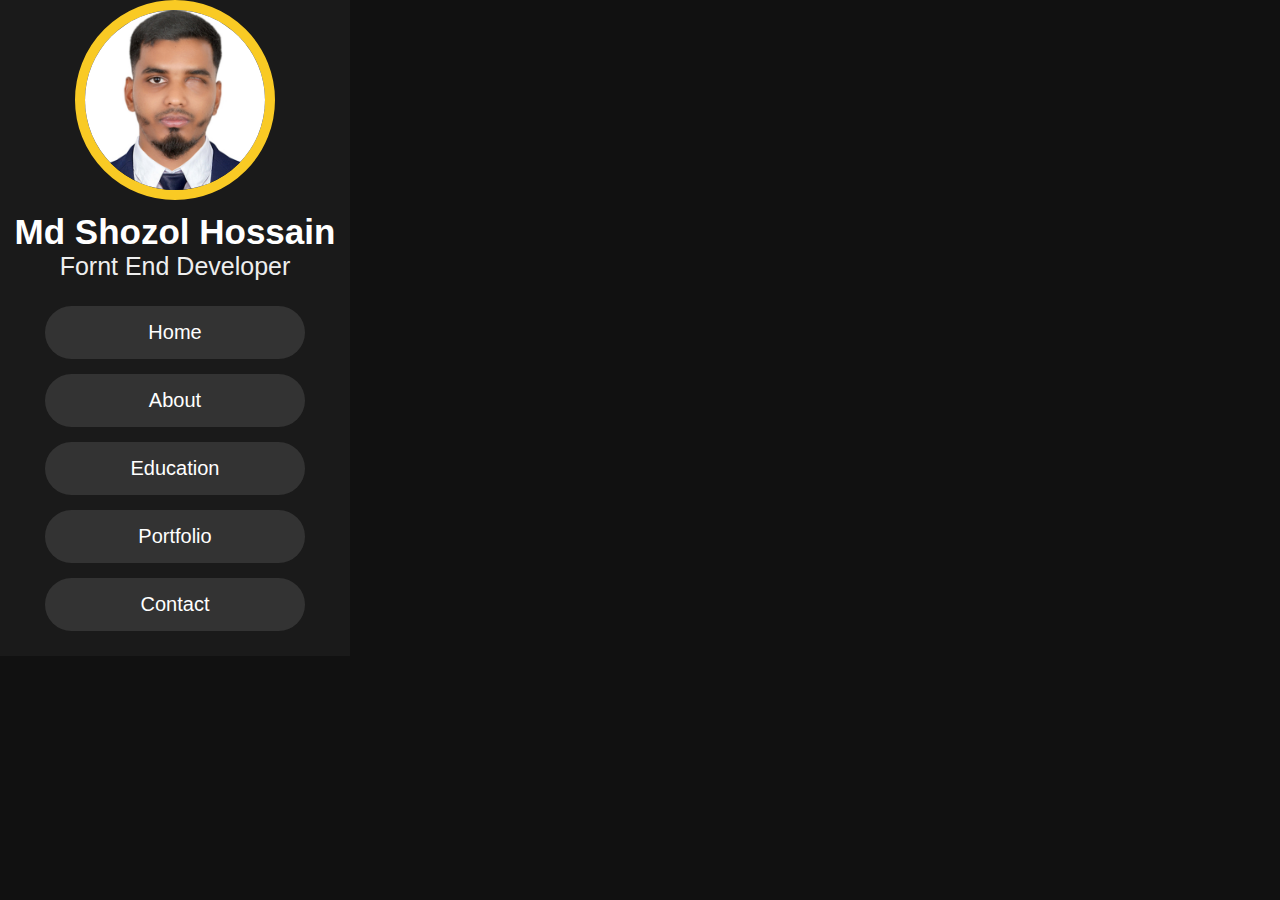
==== index.html @ 2c96e7cb "ssc" ====
<!DOCTYPE html>
<html lang="en">

<head>
    <meta charset="UTF-8">
    <meta http-equiv="X-UA-Compatible" content="IE=edge">
    <meta name="viewport" content="width=device-width, initial-scale=1.0">
    <title>responsive resume cv website using html css and javascript</title>
    <!--font awesome cdn link -->
    <link rel="stylesheet" href="https://cdnjs.cloudflare.com/ajax/libs/font-awesome/6.4.0/css/all.min.css">
    <!--custom css file link -->
    <link rel="stylesheet" href="css/style.css">




</head>

<body>
    <!--header section starts -->
    <header>
        <div class="user">
            <img src="image/my pic.JPG" alt="">
            <h3 class="name">Md Shozol Hossain</h3>
            <p class="post">fornt end developer</p>
        </div>
        <nav class="navber">
            <ul>
                <li><a href="" class="#home">home</a></li>
                <li><a href="" class="#about">about</a></li>
                <li><a href="" class="#education">education</a></li>
                <li><a href="" class="#portfolio">portfolio</a></li>
                <li><a href="" class="#contact">contact</a></li>
            </ul>
        </nav>
    </header>
    <div id="menu" class="fas fa-bars"></div>


    <!--header section ends -->

    <!--jquery cnd link -->
    <script src="https://cdnjs.cloudflare.com/ajax/libs/jquery/3.6.4/jquery.min.js"></script>
    <!--custom js file link -->
    <script src="js/script.js"></script>


</body>

</html>
---- css/style.css ----
@import url('https://fonts.googleapis.com/css2?family=Nunito+Sans:ital,wght@1,200;1,300&family=Roboto:ital,wght@1,100;1,300;1,400&display=swap');

:root {
    --yellow: #f9ca24;
}

* {
    font-family: 'Nunito', sans-serif;
    margin: 0;
    padding: 0;
    box-sizing: border-box;
    text-decoration: none;
    outline: none;
    border: none;
    text-transform: capitalize;
    transition: all .2s linear;
}

*::selection {
    background: var(--yellow);
    color: #333;
}

html {
    font-size: 62.5%;
    overflow-x: hidden;
}

html::-webkit-scrollbar {
    width: 1.5rem;
}

html::-webkit-scrollbar-track {
    background: #222;
}

html::-webkit-scrollbar-thumb {
    background: var(--yellow);
}

body {
    background: #111;
    overflow-x: hidden;
}

header {
    position: fixed;
    top: 0;
    left: 0;
    z-index: 1000;
    width: 35rem;
    background: #1a1a1a;
    display: flex;
    align-items: center;
    justify-content: center;
    flex-flow: column;
    text-align: center;
}

header .user img {
    height: 20rem;
    width: 20rem;
    border-radius: 50%;
    object-fit: cover;
    margin-bottom: 1rem;
    border: 1rem solid var(--yellow);
}

header .user .name {
    font-size: 3.5rem;
    color: #fff;
}

header .user .post {
    font-size: 2.5rem;
    color: #eee;
}

header .navber {
    width: 100%;
}

header .navber ul {
    list-style: none;
    padding: 1rem 3rem;
}

header .navber ul li a {
    display: block;
    padding: 1.5rem;
    margin: 1.5rem;
    background: #333;
    color: #fff;
    font-size: 2rem;
    border-radius: 5rem;
}

header .navber ul li a:hover {
    background: var(--yellow);
}

#menu {
    position: fixed;
    top: 2rem;
    right: 2rem;
    background: #333;
    color: #fff;
    cursor: pointer;
    font-size: 2.5rem;
    padding: 1rem 1.5rem;
    z-index: 1000;
    display: none;
}
















/* media qureies */
@media (maz-width:1200px) {

    html {
        font-size: 55%;
    }
}

@media (maz-width:991px) {

    header {
        left: 120%;

        #menu {
            display: Black;
        }
    }
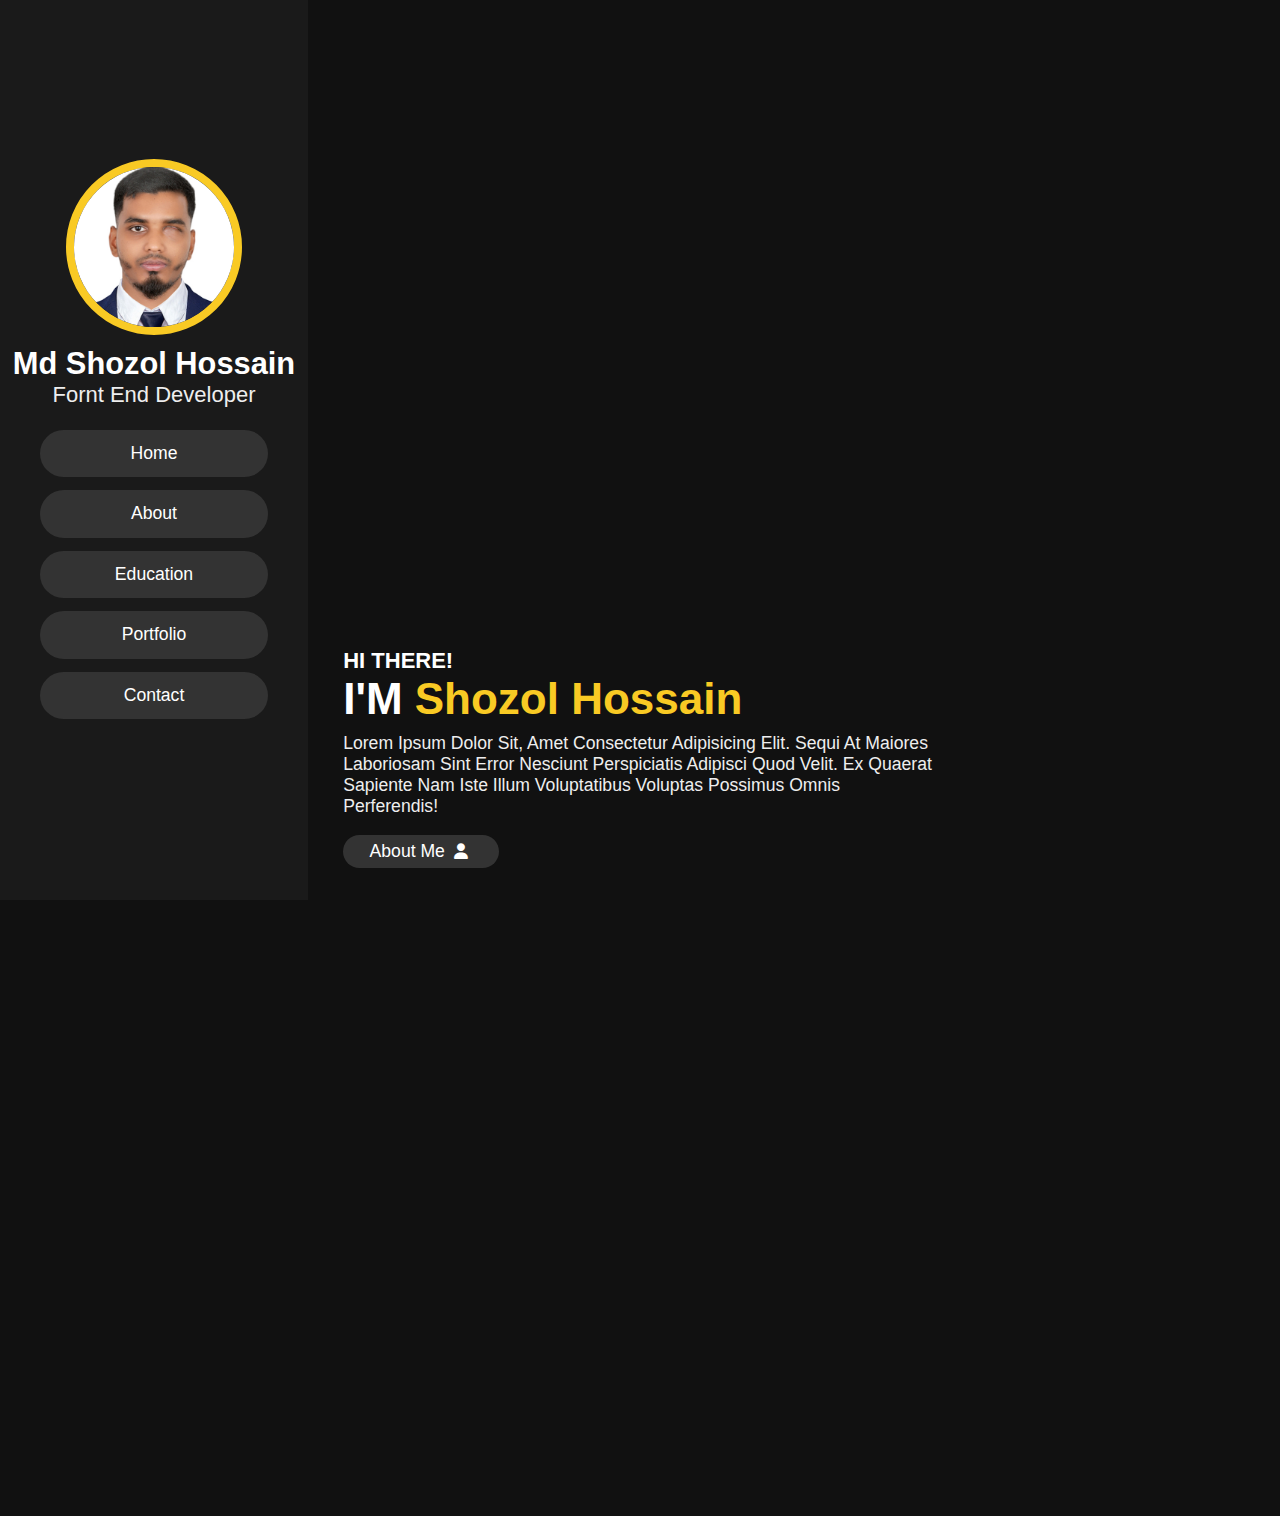
==== commit f570039a: "mm" ====
--- a/index.html
+++ b/index.html
@@ -35,9 +35,32 @@
         </nav>
     </header>
     <div id="menu" class="fas fa-bars"></div>
+    <!--header section ends -->
+
+    <!--Home section Start -->
+    <section class="home" id="home">
+        <h3>HI THERE!</h3>
+        <H1> I'M <span>shozol hossain</span></H1>
+        <p>Lorem ipsum dolor sit, amet consectetur adipisicing elit. Sequi at maiores laboriosam sint error nesciunt
+            perspiciatis adipisci quod velit. Ex quaerat sapiente nam iste illum voluptatibus voluptas possimus omnis
+            perferendis!</p>
+        <a href="#about"><button class="btn">about me <i class="fas fa-user"></i></button></a>
+
+    </section>
+    <!--Home section ends -->
+    <!--About section Start -->
 
 
-    <!--header section ends -->
+    <!--About section ends -->
+
+
+
+
+
+
+
+
+
 
     <!--jquery cnd link -->
     <script src="https://cdnjs.cloudflare.com/ajax/libs/jquery/3.6.4/jquery.min.js"></script>
--- a/css/style.css
+++ b/css/style.css
@@ -41,7 +41,35 @@
 body {
     background: #111;
     overflow-x: hidden;
-}
+    padding: 35rem;
+}
+
+section {
+    min-height: 100vh;
+    padding: 1rem;
+
+}
+
+.btn {
+    padding: .7rem 3rem;
+    background: #333;
+    color: #fff;
+    cursor: pointer;
+    margin-top: 1rem;
+    font-size: 2rem;
+    border-radius: 5rem;
+}
+
+.btn i {
+    padding: 0 .5rem;
+    font-size: 1.8rem;
+}
+
+.btn:hover {
+    background: var(--yellow);
+    color: blue;
+}
+
 
 header {
     position: fixed;
@@ -49,6 +77,7 @@
     left: 0;
     z-index: 1000;
     width: 35rem;
+    height: 100%;
     background: #1a1a1a;
     display: flex;
     align-items: center;
@@ -56,6 +85,7 @@
     flex-flow: column;
     text-align: center;
 }
+
 
 header .user img {
     height: 20rem;
@@ -92,11 +122,13 @@
     background: #333;
     color: #fff;
     font-size: 2rem;
-    border-radius: 5rem;
+    border-radius: 3rem;
 }
 
 header .navber ul li a:hover {
     background: var(--yellow);
+    color: blue;
+    font-weight: bold;
 }
 
 #menu {
@@ -112,8 +144,36 @@
     display: none;
 }
 
-
-
+.home {
+    display: flex;
+    justify-content: center;
+    flex-flow: column;
+    padding: 0 15rem;
+}
+
+.home h3 {
+    font-size: 2.5rem;
+    color: #fff;
+}
+
+.home h1 {
+    font-size: 5rem;
+    color: #fff;
+}
+
+.home h1 span {
+    color: var(--yellow);
+}
+
+.ptext {
+    width: fit-content;
+}
+
+.home p {
+    font-size: 2rem;
+    color: #eee;
+    padding: 1rem 0;
+}
 
 
 
@@ -128,19 +188,44 @@
 
 
 /* media qureies */
-@media (maz-width:1200px) {
-
+@media (max-width:1900px) {
     html {
         font-size: 55%;
     }
-}
-
-@media (maz-width:991px) {
-
+
+    .home {
+        padding: 1rem 4rem;
+    }
+
+}
+
+@media (max-width:991px) {
     header {
-        left: 120%;
-
-        #menu {
-            display: Black;
-        }
-    }+        left: -120%;
+    }
+
+    #menu {
+        display: block;
+    }
+
+    header.toggle {
+        left: 0%;
+    }
+
+    body {
+        padding: 0;
+    }
+
+}
+
+@media (max-width:768px) {
+    html {
+        font-size: 50%;
+    }
+}
+
+@media (max-width:400px) {
+    header {
+        width: 100vw;
+    }
+}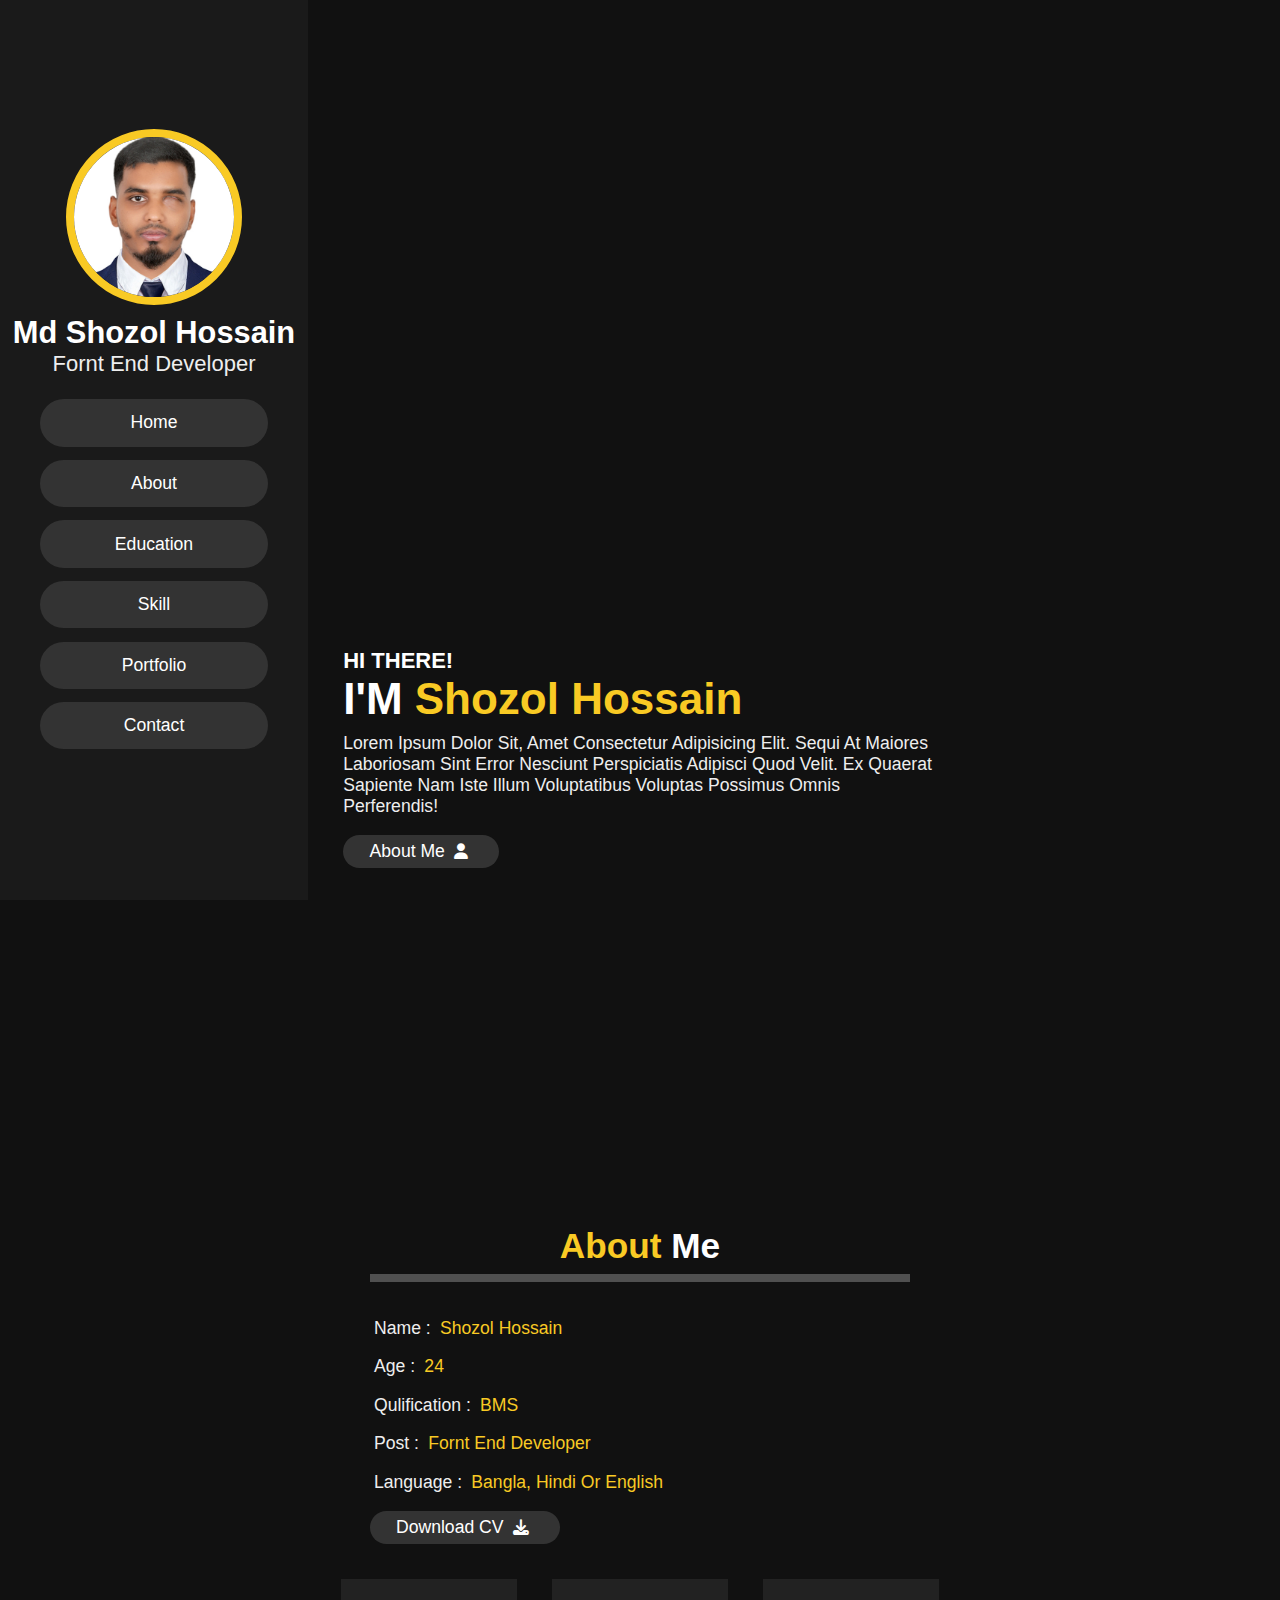
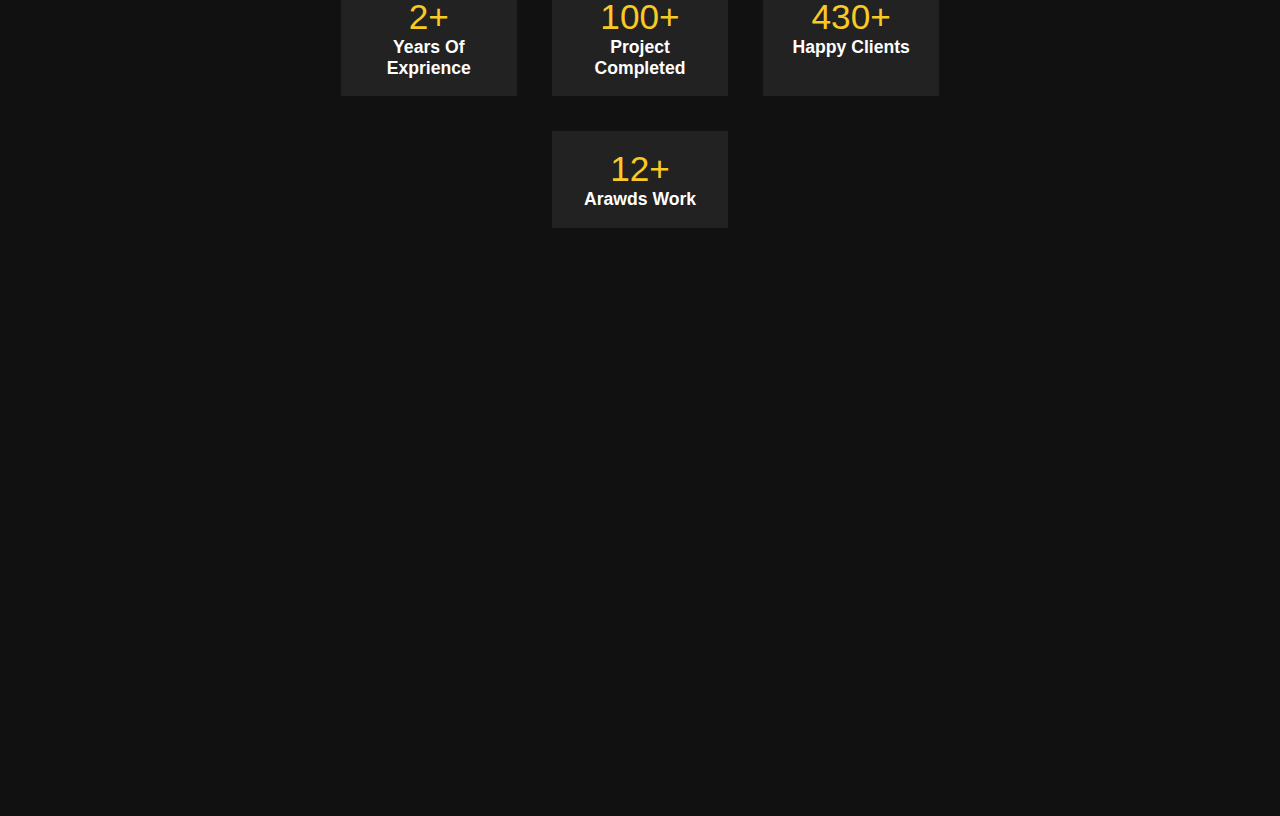
==== commit e8bb4c2a: "as" ====
--- a/index.html
+++ b/index.html
@@ -26,9 +26,10 @@
         </div>
         <nav class="navber">
             <ul>
-                <li><a href="" class="#home">home</a></li>
-                <li><a href="" class="#about">about</a></li>
+                <li><a href="#home" class="#home">home</a></li>
+                <li><a href="#about" class="#about">about</a></li>
                 <li><a href="" class="#education">education</a></li>
+                <li><a href="" class="#skill">skill</a></li>
                 <li><a href="" class="#portfolio">portfolio</a></li>
                 <li><a href="" class="#contact">contact</a></li>
             </ul>
@@ -49,7 +50,38 @@
     </section>
     <!--Home section ends -->
     <!--About section Start -->
+    <section class="about" id="about">
+        <h1 class="heading"><span>about</span> me </h1>
+        <div class="row">
+            <div class="info">
+                <h3><span> name : </span> shozol hossain</h3>
+                <h3><span> age : </span> 24 </h3>
+                <h3><span> qulification : </span> BMS</h3>
+                <h3><span> post : </span> fornt end developer </h3>
+                <h3><span> language : </span> bangla, hindi or english</h3>
+                <a href="#"><button class="btn"> download CV <i class="fas fa-download"></i></button></a>
+            </div>
+            <div class="counter">
+                <div class="box">
+                    <span>2+</span>
+                    <h3>years of exprience</h3>
+                </div>
+                <div class="box">
+                    <span>100+</span>
+                    <h3>project completed</h3>
+                </div>
+                <div class="box">
+                    <span>430+</span>
+                    <h3>happy clients</h3>
+                </div>
+                <div class="box">
+                    <span>12+</span>
+                    <h3>arawds work</h3>
+                </div>
+            </div>
+        </div>
 
+    </section>
 
     <!--About section ends -->
 
--- a/css/style.css
+++ b/css/style.css
@@ -70,6 +70,18 @@
     color: blue;
 }
 
+.heading {
+    text-align: center;
+    margin: 0 6rem;
+    font-size: 4rem;
+    padding: 1rem;
+    border-bottom: 1rem solid#fff4;
+    color: #fff;
+}
+
+.heading span {
+    color: var(--yellow);
+}
 
 header {
     position: fixed;
@@ -128,7 +140,6 @@
 header .navber ul li a:hover {
     background: var(--yellow);
     color: blue;
-    font-weight: bold;
 }
 
 #menu {
@@ -175,6 +186,58 @@
     padding: 1rem 0;
 }
 
+.about .row {
+    display: flex;
+    align-items: center;
+    justify-content: center;
+    flex-wrap: wrap;
+    padding: 1rem 0;
+}
+
+.about .row .info {
+    flex: 1 1 48rem;
+    padding: 2rem 1rem;
+    padding-left: 6rem;
+}
+
+.about .row .info h3 {
+    font-size: 2rem;
+    color: var(--yellow);
+    padding: 1rem 0;
+    font-weight: normal;
+}
+
+.about .row .info h3 span {
+    color: #eee;
+    padding: 0 .5rem;
+}
+
+.about .row .counter {
+    flex: 1 1 48rem;
+    display: flex;
+    justify-content: center;
+    flex-wrap: wrap;
+}
+
+.about .row .counter .box {
+    width: 20rem;
+    background: #222;
+    text-align: center;
+    padding: 2rem;
+    margin: 2rem;
+}
+
+.about .row .counter .box span {
+    font-size: 4rem;
+    color: var(--yellow);
+}
+
+.about .row .counter .box h3 {
+    font-size: 2rem;
+    color: #fff;
+}
+
+
 
 
 
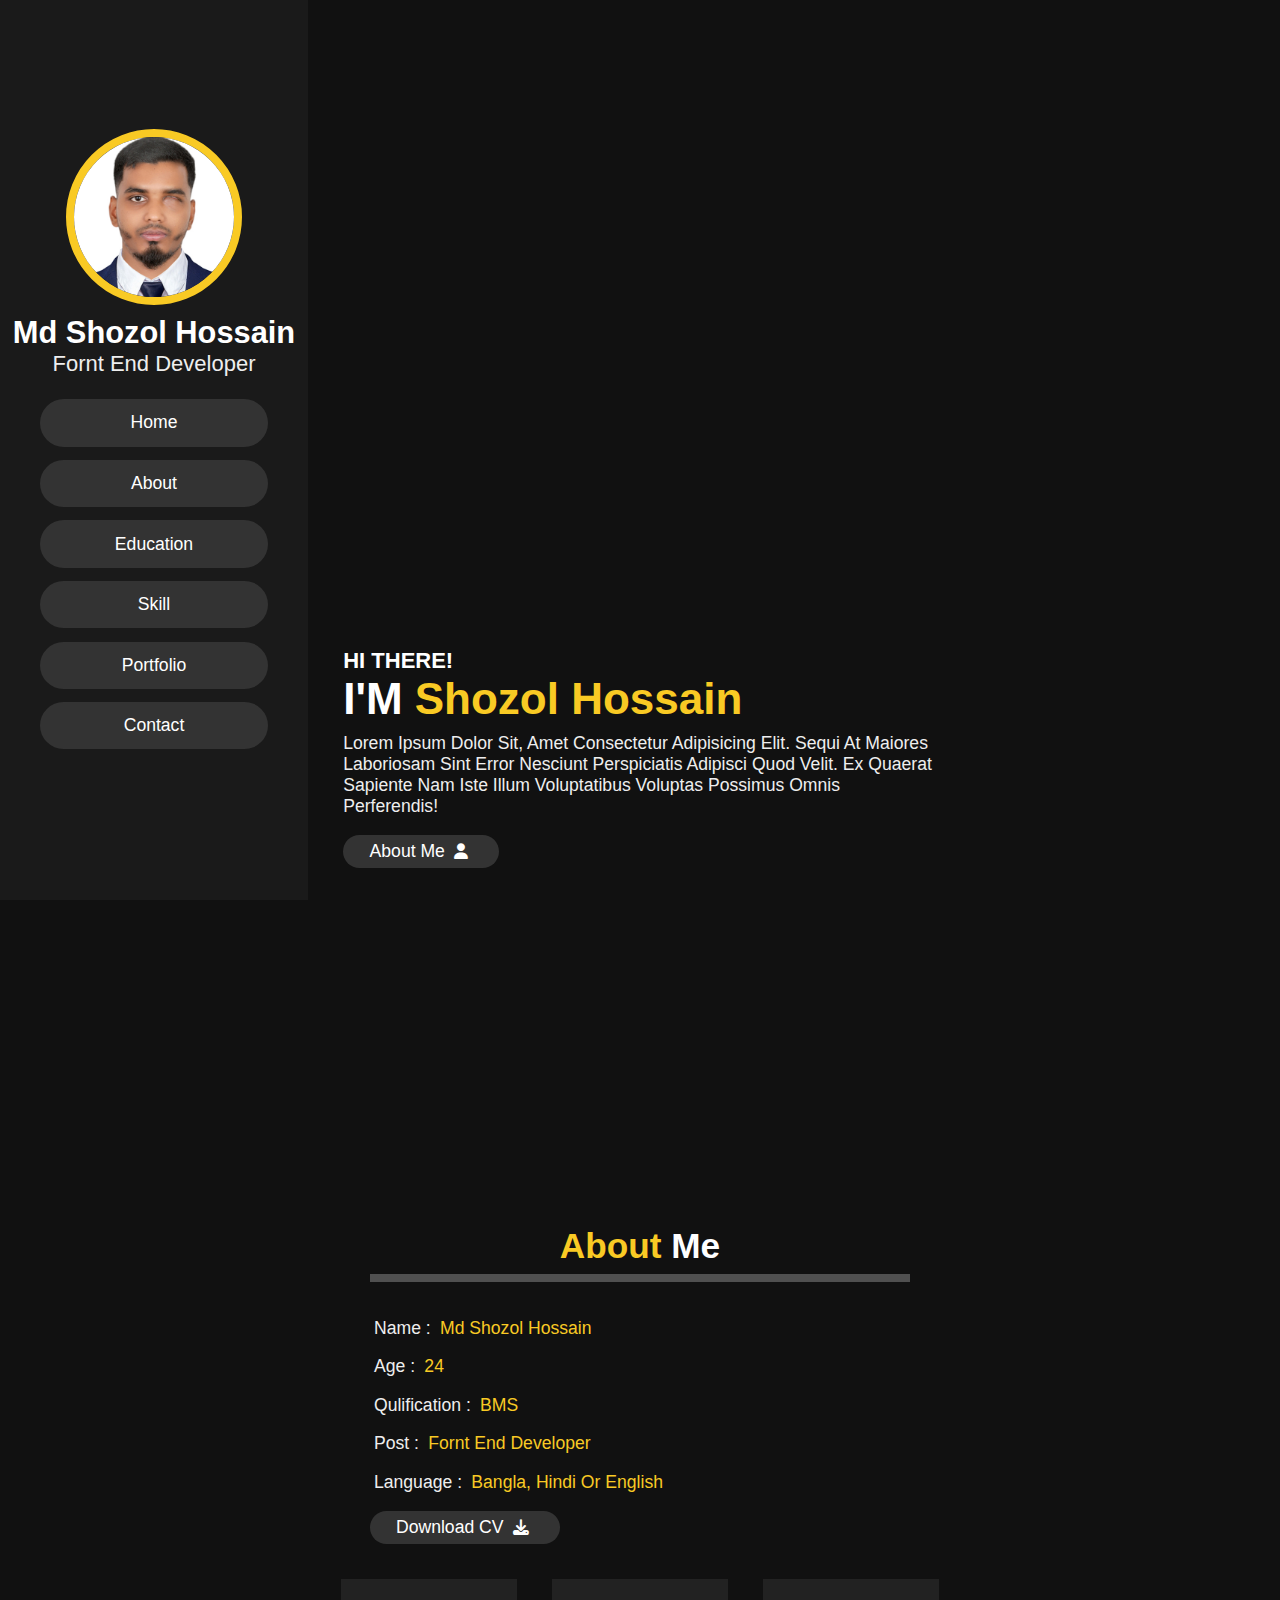
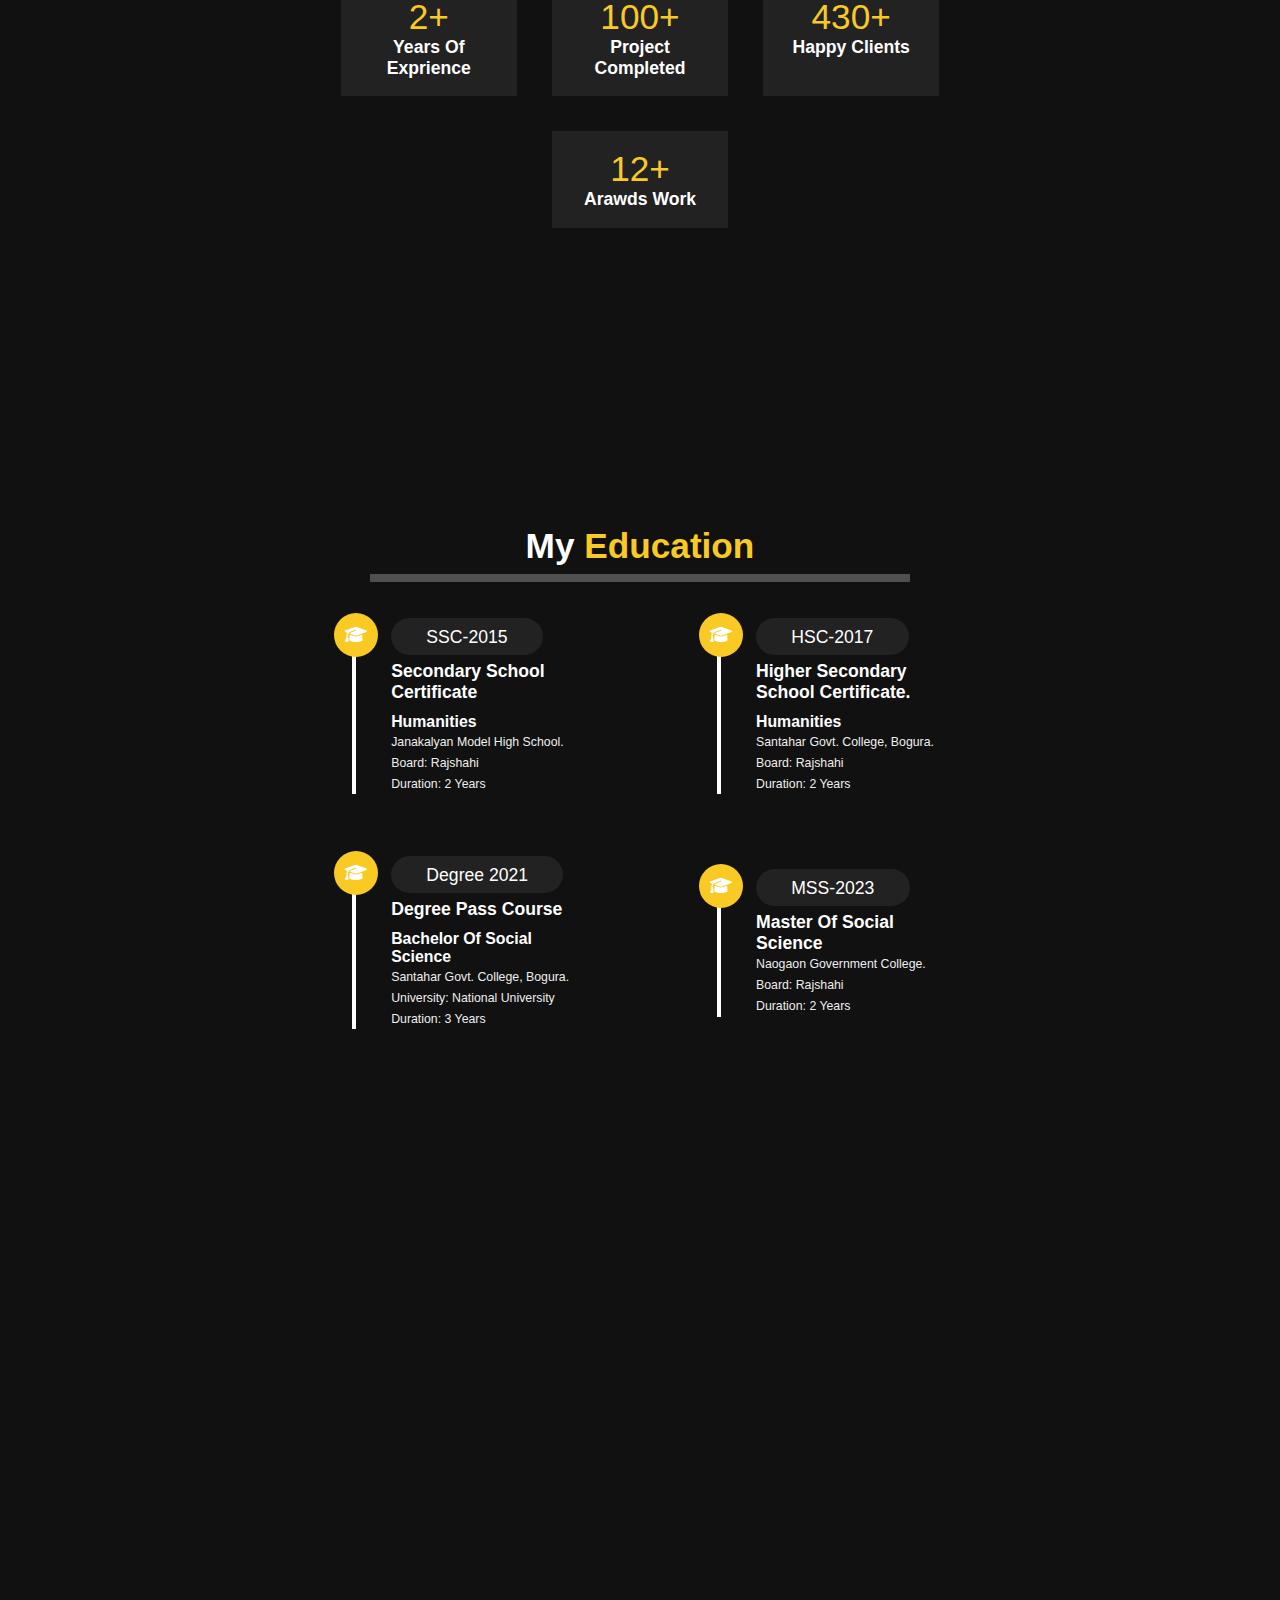
==== commit 5a890fed: "ass" ====
--- a/index.html
+++ b/index.html
@@ -26,12 +26,12 @@
         </div>
         <nav class="navber">
             <ul>
-                <li><a href="#home" class="#home">home</a></li>
-                <li><a href="#about" class="#about">about</a></li>
-                <li><a href="" class="#education">education</a></li>
-                <li><a href="" class="#skill">skill</a></li>
-                <li><a href="" class="#portfolio">portfolio</a></li>
-                <li><a href="" class="#contact">contact</a></li>
+                <li><a href="#home">home</a></li>
+                <li><a href="#about">about</a></li>
+                <li><a href="#education">education</a></li>
+                <li><a href="#skill">skill</a></li>
+                <li><a href="#portfolio">portfolio</a></li>
+                <li><a href="#contact">contact</a></li>
             </ul>
         </nav>
     </header>
@@ -49,12 +49,13 @@
 
     </section>
     <!--Home section ends -->
-    <!--About section Start -->
+
+    <!--about section Start -->
     <section class="about" id="about">
         <h1 class="heading"><span>about</span> me </h1>
         <div class="row">
             <div class="info">
-                <h3><span> name : </span> shozol hossain</h3>
+                <h3><span> name : </span> md shozol hossain</h3>
                 <h3><span> age : </span> 24 </h3>
                 <h3><span> qulification : </span> BMS</h3>
                 <h3><span> post : </span> fornt end developer </h3>
@@ -83,9 +84,52 @@
 
     </section>
 
-    <!--About section ends -->
+    <!--about section ends -->
+
+    <!--education section Start -->
+    <section class="education" id="education">
+        <h1 class="heading"> my <span>education</span> </h1>
+        <div class="box-container">
+            <div class="box">
+                <i class="fas fa-graduation-cap"></i>
+                <span>SSC-2015</span>
+                <h3>Secondary School Certificate</h3>
+                <h4>humanities</h4>
+                <p> Janakalyan Model High School.
+                <p>Board: Rajshahi</p>
+                <p>Duration: 2 years</p>
+            </div>
+            <div class="box">
+                <i class="fas fa-graduation-cap"></i>
+                <span>HSC-2017</span>
+                <h3>Higher Secondary School Certificate.</h3>
+                <h4>humanities</h4>
+                <p> Santahar Govt. College, Bogura.</p>
+                <p> Board: Rajshahi</p>
+                <p>Duration: 2 years</p>
+            </div>
+            <div class="box">
+                <i class="fas fa-graduation-cap"></i>
+                <span>Degree 2021</span>
+                <h3>degree pass course</h3>
+                <h4>Bachelor of Social Science</h4>
+                <p> Santahar Govt. College, Bogura.</p>
+                <p> University: national university</p>
+                <p> Duration: 3 years</p>
+            </div>
+            <div class="box">
+                <i class="fas fa-graduation-cap"></i>
+                <span>MSS-2023</span>
+                <h3>Master of Social Science</h3>
+                <p> Naogaon Government College.</p>
+                <p> Board: Rajshahi</p>
+                <p> Duration: 2 years</p>
+            </div>
+        </div>
+    </section>
 
 
+    <!--education section ends -->
 
 
 
--- a/css/style.css
+++ b/css/style.css
@@ -237,7 +237,68 @@
     color: #fff;
 }
 
-
+.education .box-container {
+    display: flex;
+    align-items: center;
+    justify-content: space-between;
+    flex-wrap: wrap;
+    padding: 1rem 0;
+    padding-left: 3rem;
+}
+
+.education .box-container .box {
+    width: 27rem;
+    margin: 4rem 1rem;
+    padding-left: 4rem;
+    border-left: .5rem solid #fff;
+    position: relative;
+}
+
+.education .box-container .box span {
+    font-size: 2rem;
+    background: #222;
+    color: #fff;
+    border-radius: 6rem;
+    padding: 1rem 4rem;
+}
+
+.education .box-container .box span:hover {
+    background: var(--yellow);
+    color: blue;
+}
+
+.education .box-container .box h3 {
+    font-size: 2rem;
+    color: #fff;
+    padding-top: 1.5rem;
+}
+
+.education .box-container .box h4 {
+    font-size: 1.8rem;
+    color: #fff;
+    padding-top: 1.2rem;
+}
+
+.education .box-container .box p {
+    font-size: 1.4rem;
+    color: #eee;
+    padding: .4rem 0;
+}
+
+.education .box-container .box i {
+    position: absolute;
+    top: -1.5rem;
+    left: -2.5rem;
+    height: 5rem;
+    width: 5rem;
+    border-radius: 50%;
+    line-height: 5rem;
+    text-align: center;
+    font-size: 2rem;
+    color: #fff;
+    background: var(--yellow);
+
+}
 
 
 
@@ -291,4 +352,16 @@
     header {
         width: 100vw;
     }
+
+    .heading {
+        margin: 0 3rem;
+    }
+
+    .about .row .counter .box {
+        width: 100%;
+    }
+
+    .education .box-container .box {
+        width: 100%;
+    }
 }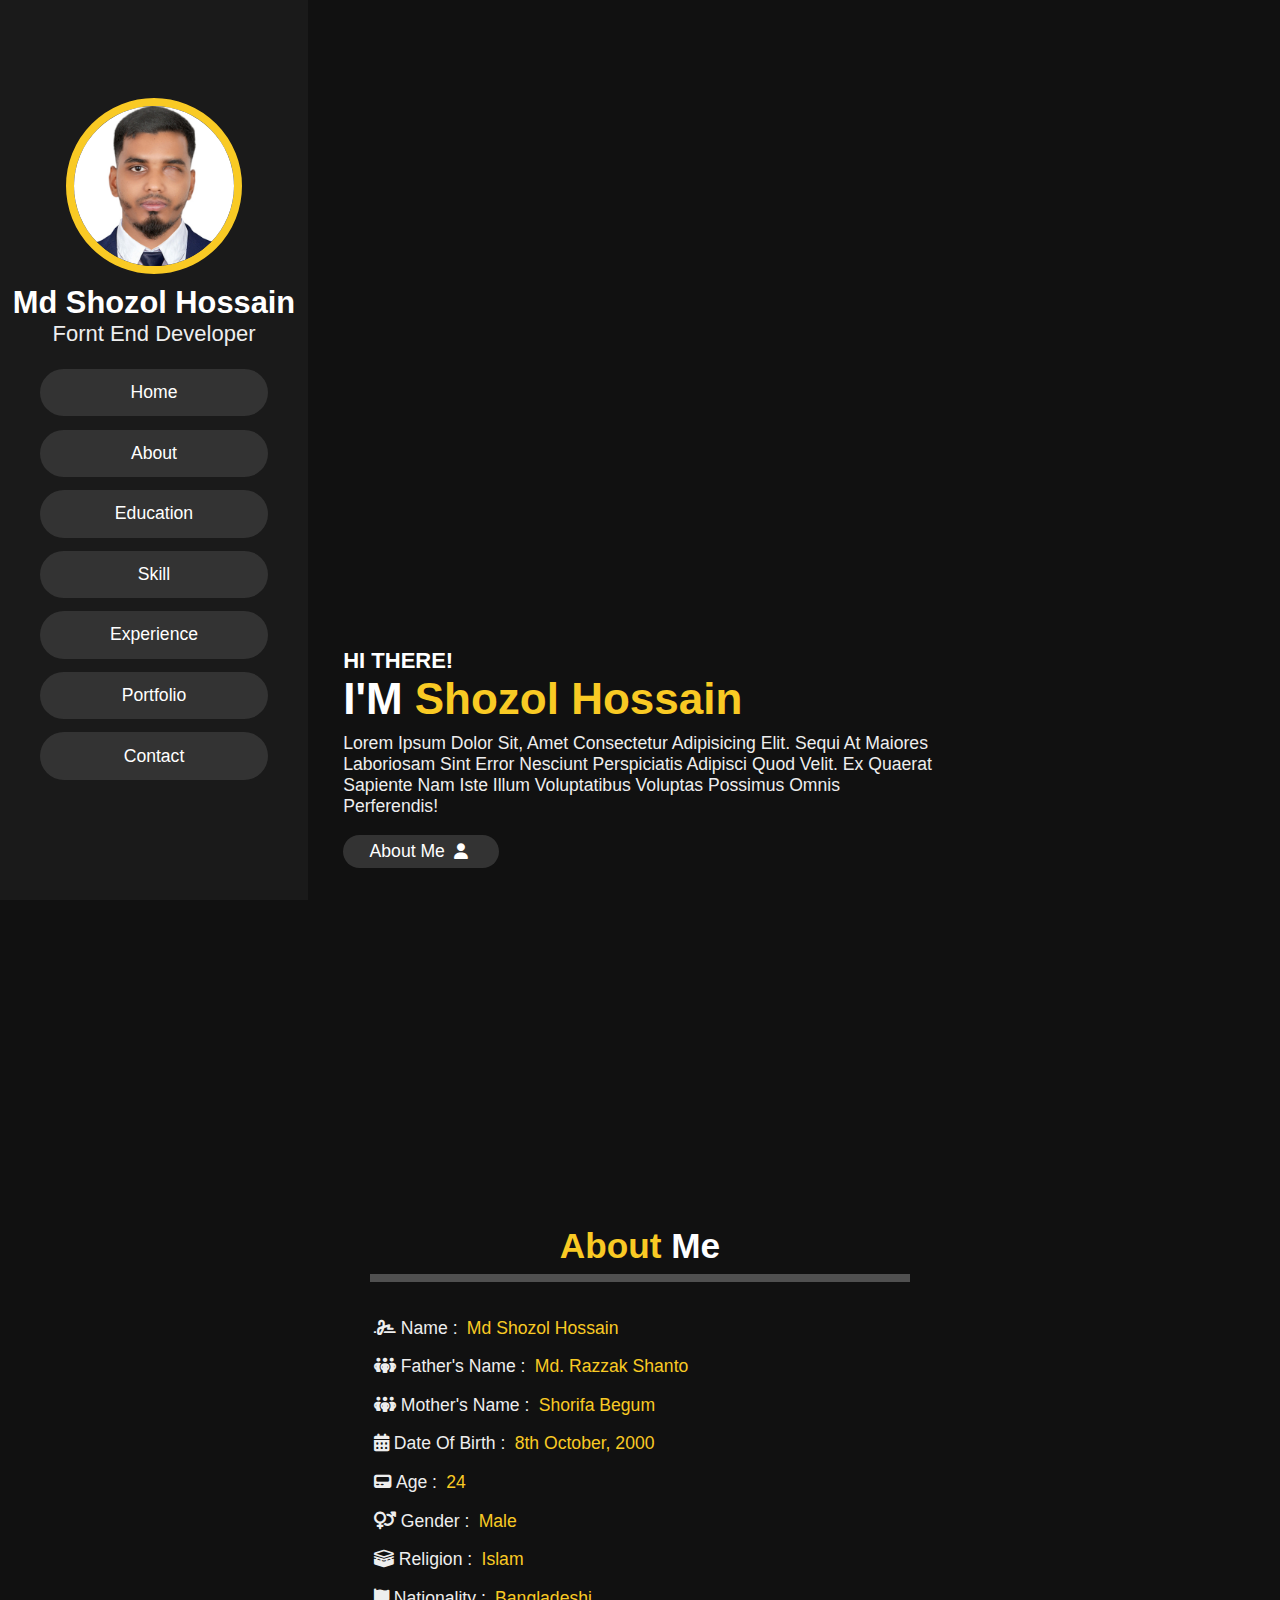
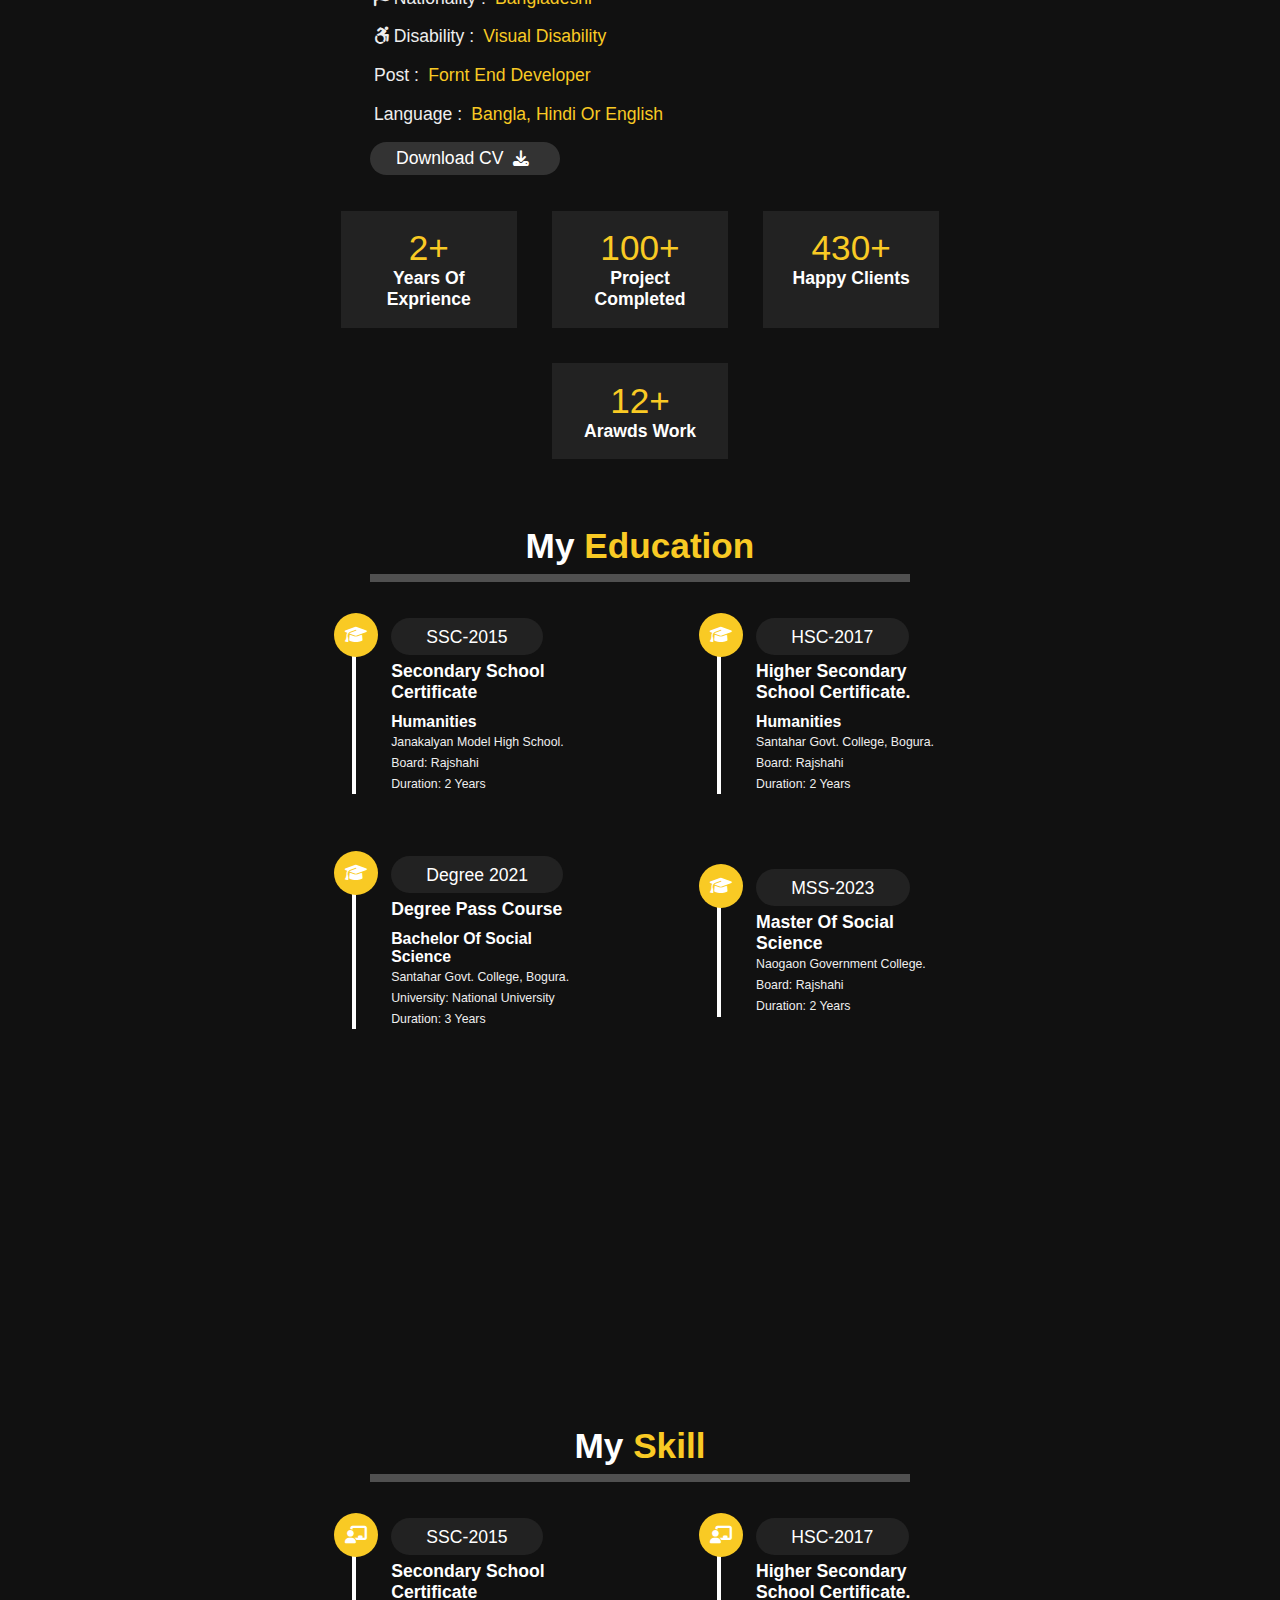
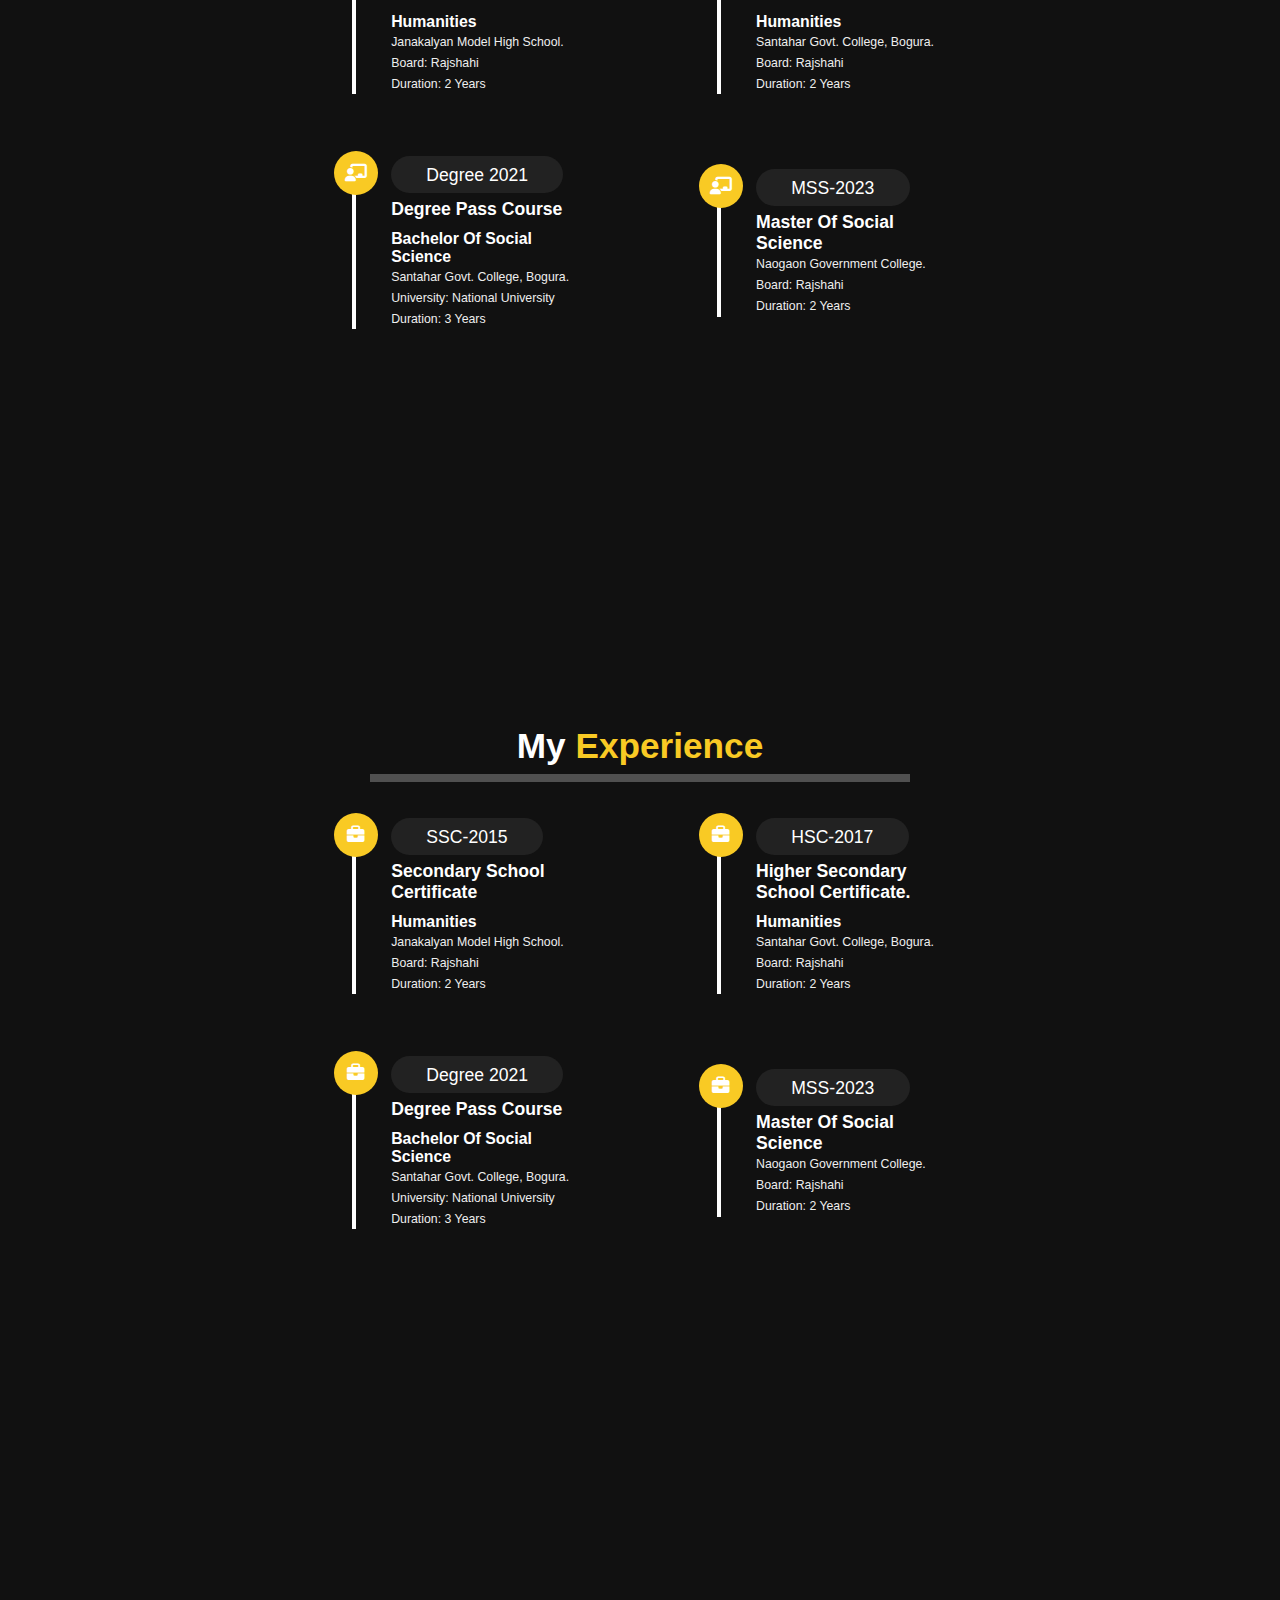
==== commit 0418c14f: "aas" ====
--- a/index.html
+++ b/index.html
@@ -30,6 +30,7 @@
                 <li><a href="#about">about</a></li>
                 <li><a href="#education">education</a></li>
                 <li><a href="#skill">skill</a></li>
+                <li><a href="#experience">experience</a></li>
                 <li><a href="#portfolio">portfolio</a></li>
                 <li><a href="#contact">contact</a></li>
             </ul>
@@ -55,9 +56,15 @@
         <h1 class="heading"><span>about</span> me </h1>
         <div class="row">
             <div class="info">
-                <h3><span> name : </span> md shozol hossain</h3>
-                <h3><span> age : </span> 24 </h3>
-                <h3><span> qulification : </span> BMS</h3>
+                <h3><span> <i class="fa-solid fa-signature"></i> name : </span> md shozol hossain</h3>
+                <h3><span> <i class="fas fa-people-group"></i> father's name : </span> Md. Razzak Shanto</h3>
+                <h3><span> <i class="fas fa-people-group"></i> mother's name : </span> Shorifa Begum</h3>
+                <h3><span> <i class="fa-solid fa-calendar-days"></i> date of birth : </span> 8th October, 2000 </h3>
+                <h3><span> <i class="fa-solid fa-pager"></i> age : </span> 24 </h3>
+                <h3><span> <i class="fa-solid fa-venus-mars"></i> gender : </span> male </h3>
+                <h3><span> <i class="fa-solid fa-kaaba"></i> Religion : </span> Islam </h3>
+                <h3><span> <i class="fas fa-flag"></i> Nationality : </span> Bangladeshi </h3>
+                <h3><span> <i class="fab fa-accessible-icon"></i> Disability : </span> Visual disability </h3>
                 <h3><span> post : </span> fornt end developer </h3>
                 <h3><span> language : </span> bangla, hindi or english</h3>
                 <a href="#"><button class="btn"> download CV <i class="fas fa-download"></i></button></a>
@@ -132,9 +139,93 @@
     <!--education section ends -->
 
 
-
-
-
+    <!--skill section start -->
+    <section class="skill" id="skill">
+        <h1 class="heading"> my <span>skill</span> </h1>
+        <div class="box-container2">
+            <div class="box2">
+                <i class="fas fa-chalkboard-teacher"></i>
+                <span>SSC-2015</span>
+                <h3>Secondary School Certificate</h3>
+                <h4>humanities</h4>
+                <p> Janakalyan Model High School.
+                <p>Board: Rajshahi</p>
+                <p>Duration: 2 years</p>
+            </div>
+            <div class="box2">
+                <i class="fas fa-chalkboard-teacher"></i>
+                <span>HSC-2017</span>
+                <h3>Higher Secondary School Certificate.</h3>
+                <h4>humanities</h4>
+                <p> Santahar Govt. College, Bogura.</p>
+                <p> Board: Rajshahi</p>
+                <p>Duration: 2 years</p>
+            </div>
+            <div class="box2">
+                <i class="fas fa-chalkboard-teacher"></i>
+                <span>Degree 2021</span>
+                <h3>degree pass course</h3>
+                <h4>Bachelor of Social Science</h4>
+                <p> Santahar Govt. College, Bogura.</p>
+                <p> University: national university</p>
+                <p> Duration: 3 years</p>
+            </div>
+            <div class="box2">
+                <i class="fas fa-chalkboard-teacher"></i>
+                <span>MSS-2023</span>
+                <h3>Master of Social Science</h3>
+                <p> Naogaon Government College.</p>
+                <p> Board: Rajshahi</p>
+                <p> Duration: 2 years</p>
+            </div>
+        </div>
+    </section>
+
+    <!--skill section ends -->
+
+    <!--experience section start -->
+    <section class="experience" id="experience">
+        <h1 class="heading"> my <span>experience</span> </h1>
+        <div class="box-container3">
+            <div class="box3">
+                <i class="fa-solid fa-briefcase"></i>
+                <span>SSC-2015</span>
+                <h3>Secondary School Certificate</h3>
+                <h4>humanities</h4>
+                <p> Janakalyan Model High School.
+                <p>Board: Rajshahi</p>
+                <p>Duration: 2 years</p>
+            </div>
+            <div class="box3">
+                <i class="fa-solid fa-briefcase"></i>
+                <span>HSC-2017</span>
+                <h3>Higher Secondary School Certificate.</h3>
+                <h4>humanities</h4>
+                <p> Santahar Govt. College, Bogura.</p>
+                <p> Board: Rajshahi</p>
+                <p>Duration: 2 years</p>
+            </div>
+            <div class="box3">
+                <i class="fa-solid fa-briefcase"></i>
+                <span>Degree 2021</span>
+                <h3>degree pass course</h3>
+                <h4>Bachelor of Social Science</h4>
+                <p> Santahar Govt. College, Bogura.</p>
+                <p> University: national university</p>
+                <p> Duration: 3 years</p>
+            </div>
+            <div class="box3">
+                <i class="fa-solid fa-briefcase"></i>
+                <span>MSS-2023</span>
+                <h3>Master of Social Science</h3>
+                <p> Naogaon Government College.</p>
+                <p> Board: Rajshahi</p>
+                <p> Duration: 2 years</p>
+            </div>
+        </div>
+    </section>
+
+    <!--experience section ends -->
 
 
 
--- a/css/style.css
+++ b/css/style.css
@@ -300,6 +300,132 @@
 
 }
 
+.skill .box-container2 {
+    display: flex;
+    align-items: center;
+    justify-content: space-between;
+    flex-wrap: wrap;
+    padding: 1rem 0;
+    padding-left: 3rem;
+}
+
+.skill .box-container2 .box2 {
+    width: 27rem;
+    margin: 4rem 1rem;
+    padding-left: 4rem;
+    border-left: .5rem solid #fff;
+    position: relative;
+}
+
+.skill .box-container2 .box2 span {
+    font-size: 2rem;
+    background: #222;
+    color: #fff;
+    border-radius: 6rem;
+    padding: 1rem 4rem;
+}
+
+.skill .box-container2 .box2 span:hover {
+    background: var(--yellow);
+    color: blue;
+}
+
+.skill .box-container2 .box2 h3 {
+    font-size: 2rem;
+    color: #fff;
+    padding-top: 1.5rem;
+}
+
+.skill .box-container2 .box2 h4 {
+    font-size: 1.8rem;
+    color: #fff;
+    padding-top: 1.2rem;
+}
+
+.skill .box-container2 .box2 p {
+    font-size: 1.4rem;
+    color: #eee;
+    padding: .4rem 0;
+}
+
+.skill .box-container2 .box2 i {
+    position: absolute;
+    top: -1.5rem;
+    left: -2.5rem;
+    height: 5rem;
+    width: 5rem;
+    border-radius: 50%;
+    line-height: 5rem;
+    text-align: center;
+    font-size: 2rem;
+    color: #fff;
+    background: var(--yellow);
+
+}
+
+
+.experience .box-container3 {
+    display: flex;
+    align-items: center;
+    justify-content: space-between;
+    flex-wrap: wrap;
+    padding: 1rem 0;
+    padding-left: 3rem;
+}
+
+.experience .box-container3 .box3 {
+    width: 27rem;
+    margin: 4rem 1rem;
+    padding-left: 4rem;
+    border-left: .5rem solid #fff;
+    position: relative;
+}
+
+.experience .box-container3 .box3 span {
+    font-size: 2rem;
+    background: #222;
+    color: #fff;
+    border-radius: 6rem;
+    padding: 1rem 4rem;
+}
+
+.experience .box-container3 .box3 span:hover {
+    background: var(--yellow);
+    color: blue;
+}
+
+.experience .box-container3 .box3 h3 {
+    font-size: 2rem;
+    color: #fff;
+    padding-top: 1.5rem;
+}
+
+.experience .box-container3 .box3 h4 {
+    font-size: 1.8rem;
+    color: #fff;
+    padding-top: 1.2rem;
+}
+
+.experience .box-container3 .box3 p {
+    font-size: 1.4rem;
+    color: #eee;
+    padding: .4rem 0;
+}
+
+.experience .box-container3 .box3 i {
+    position: absolute;
+    top: -1.5rem;
+    left: -2.5rem;
+    height: 5rem;
+    width: 5rem;
+    border-radius: 50%;
+    line-height: 5rem;
+    text-align: center;
+    font-size: 2rem;
+    color: #fff;
+    background: var(--yellow);
+
+}
 
 
 
@@ -364,4 +490,12 @@
     .education .box-container .box {
         width: 100%;
     }
+
+    .skill .box-container2 .box2 {
+        width: 100%;
+    }
+
+    .experience .box-container3 .box3 {
+        width: 100%;
+    }
 }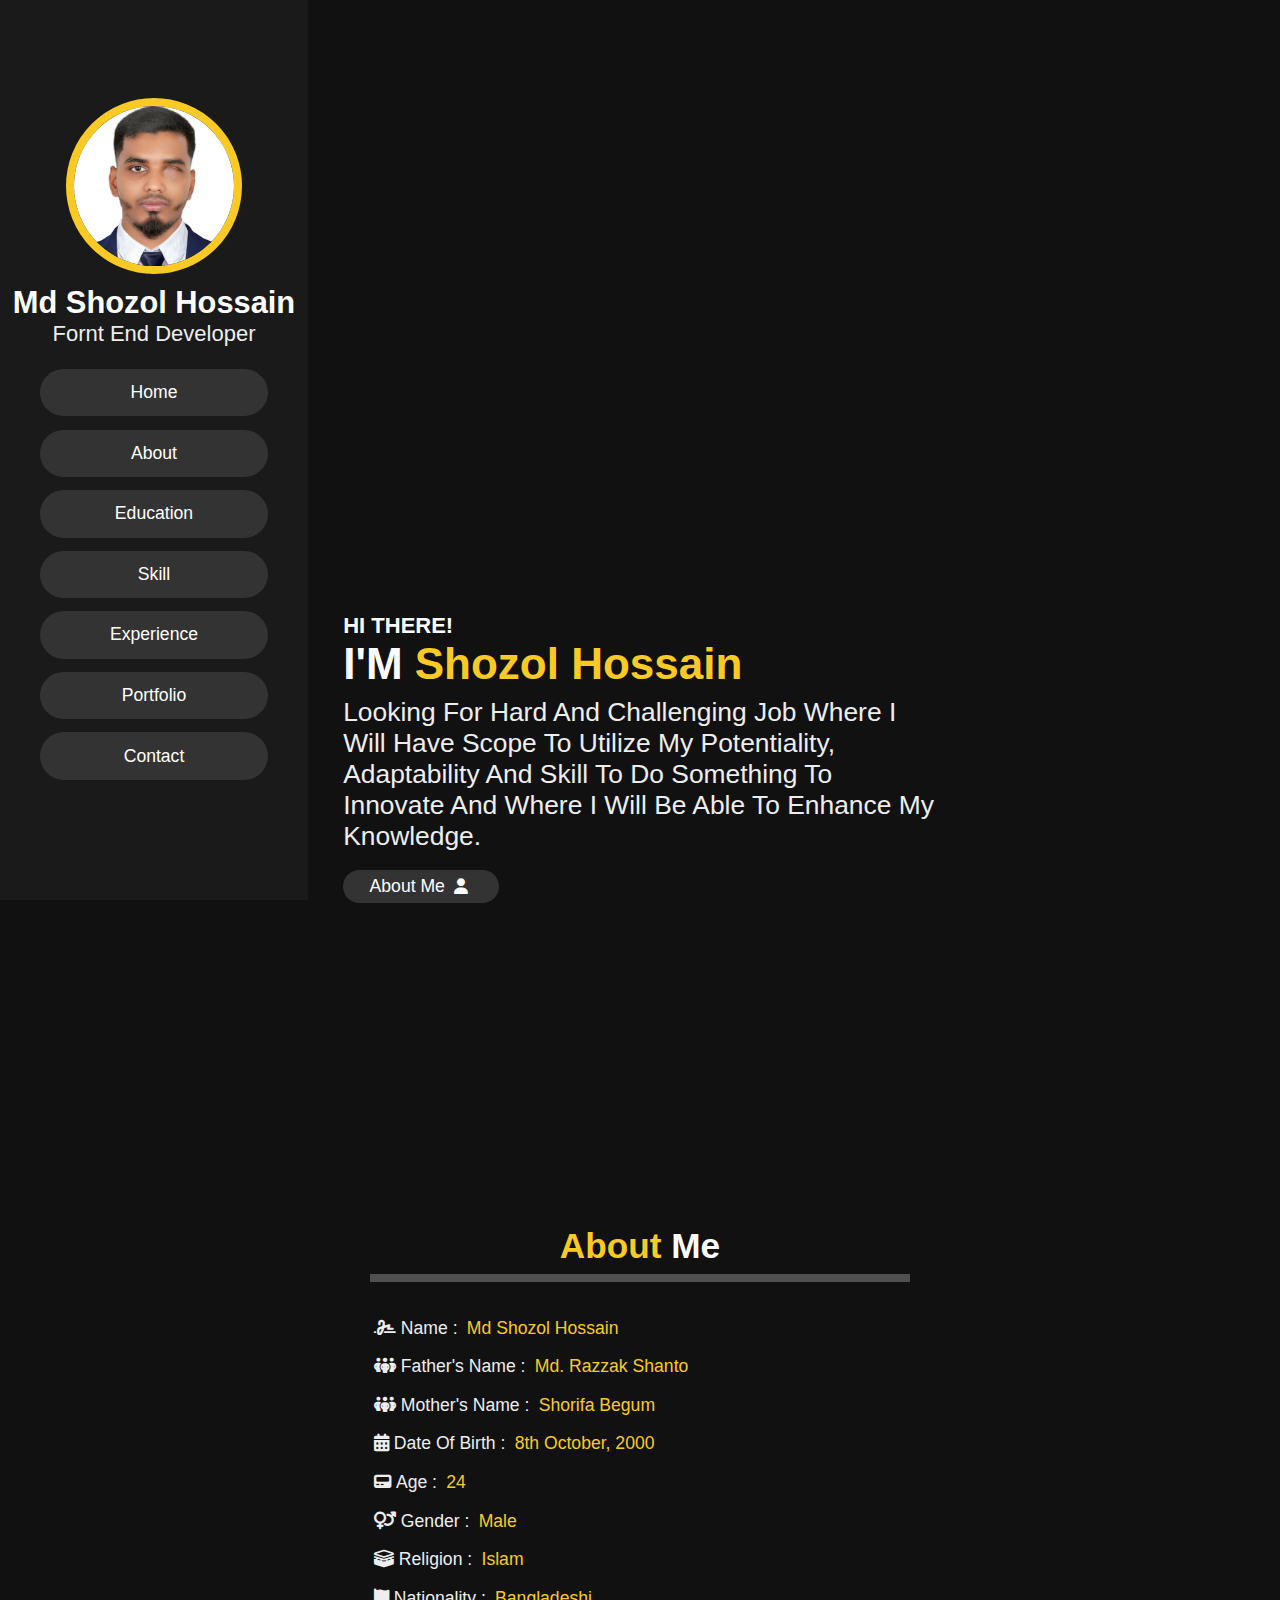
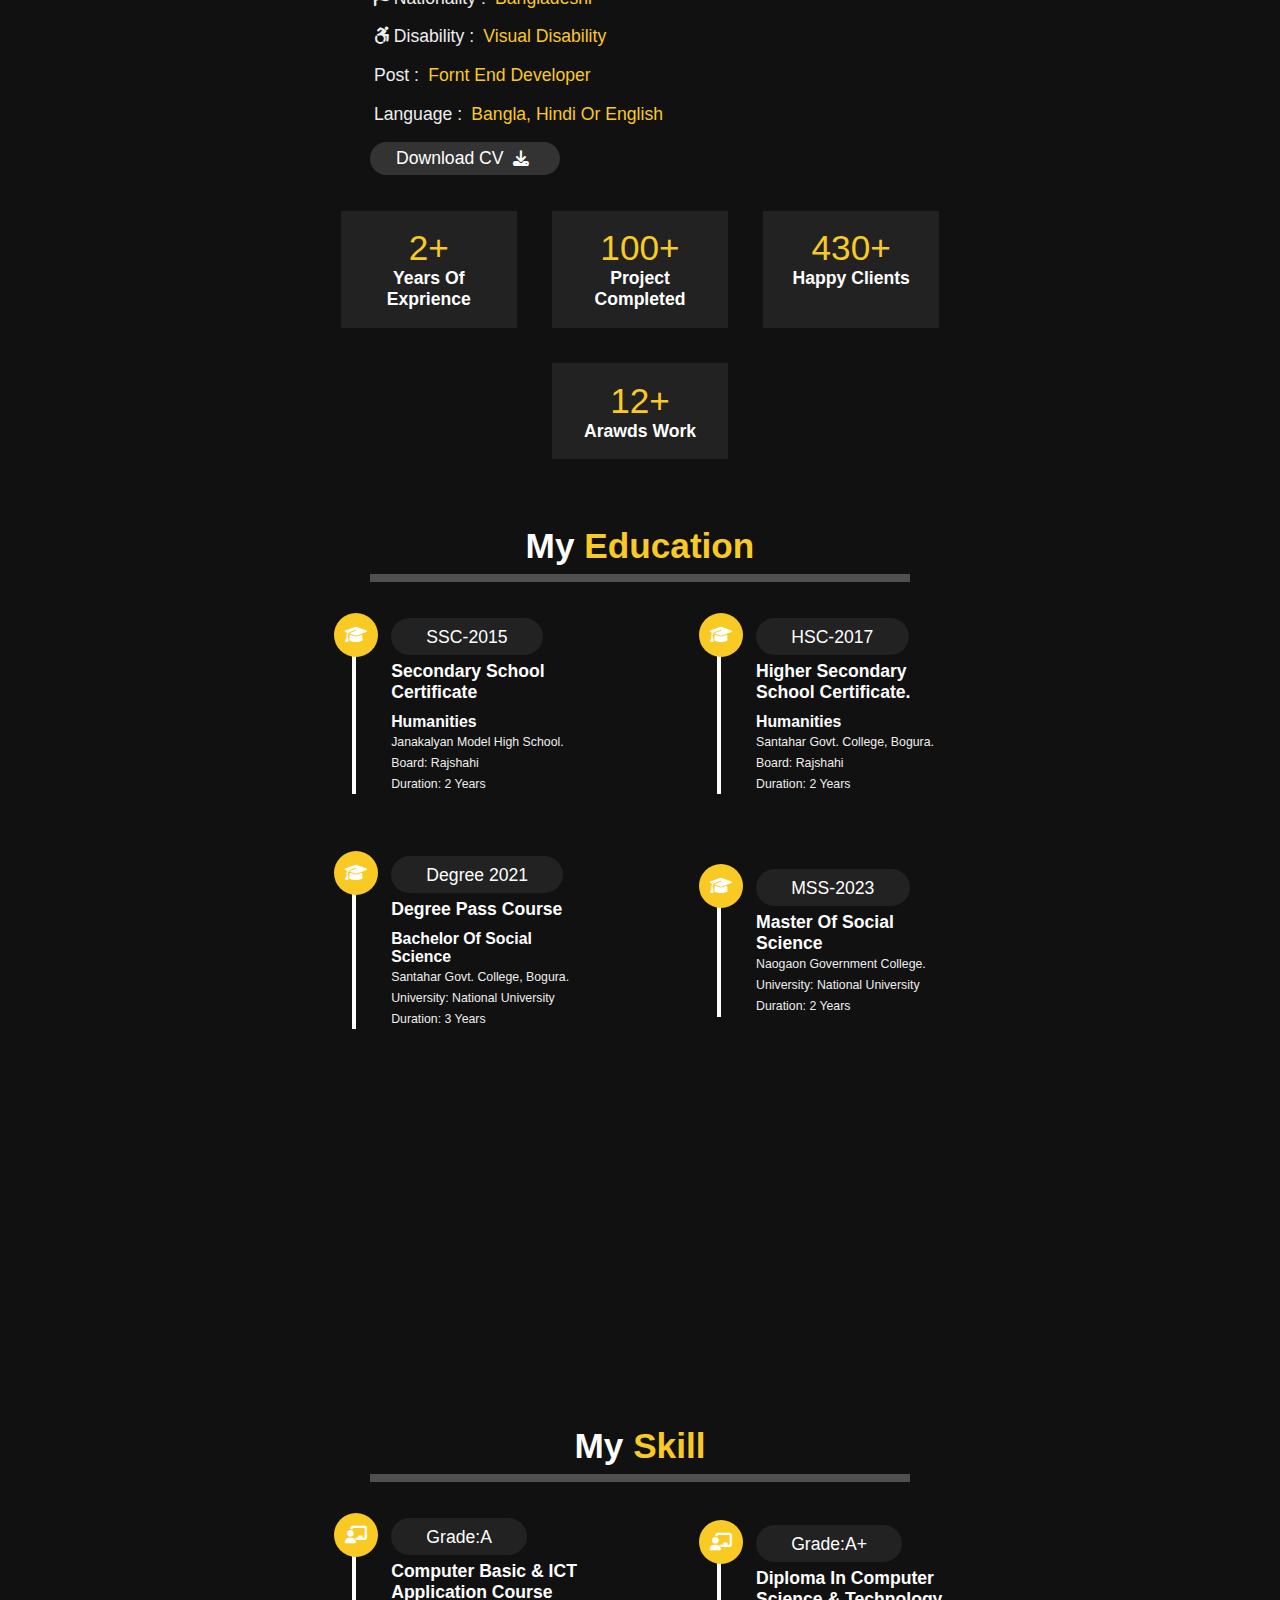
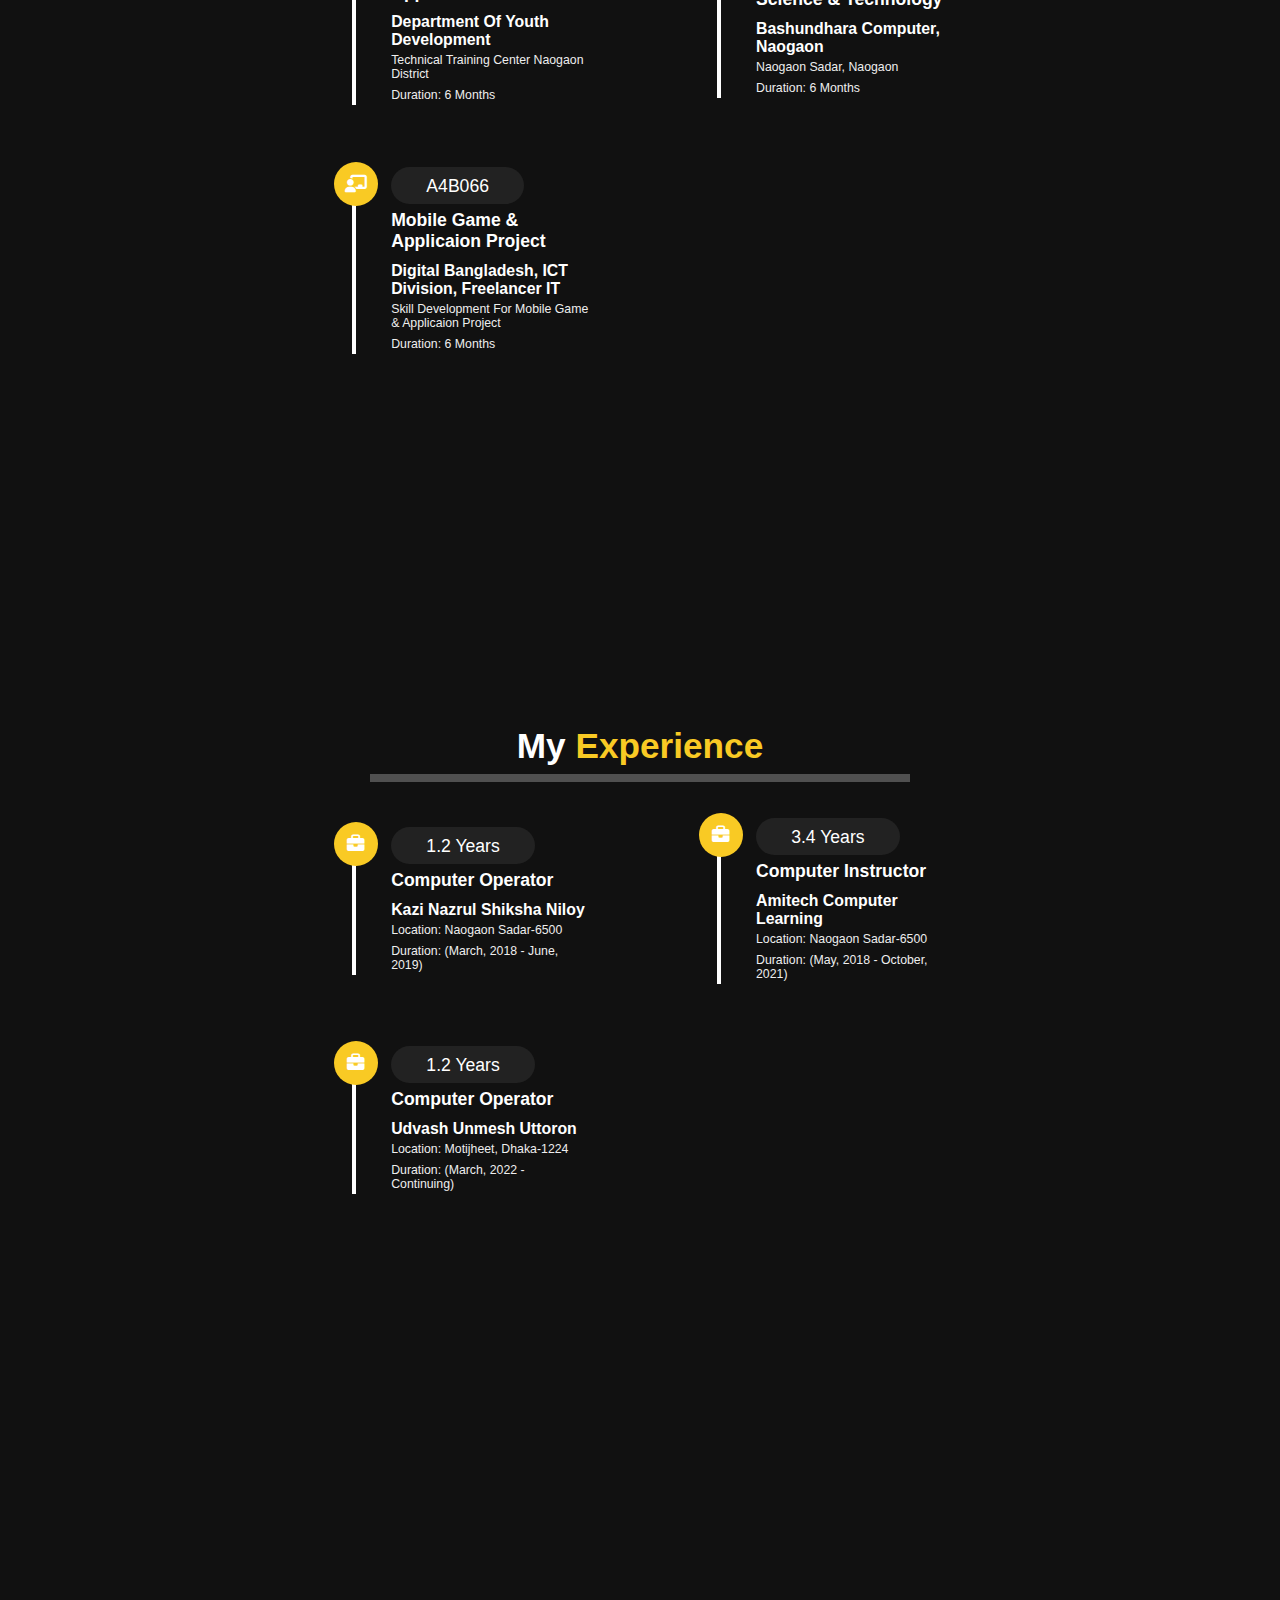
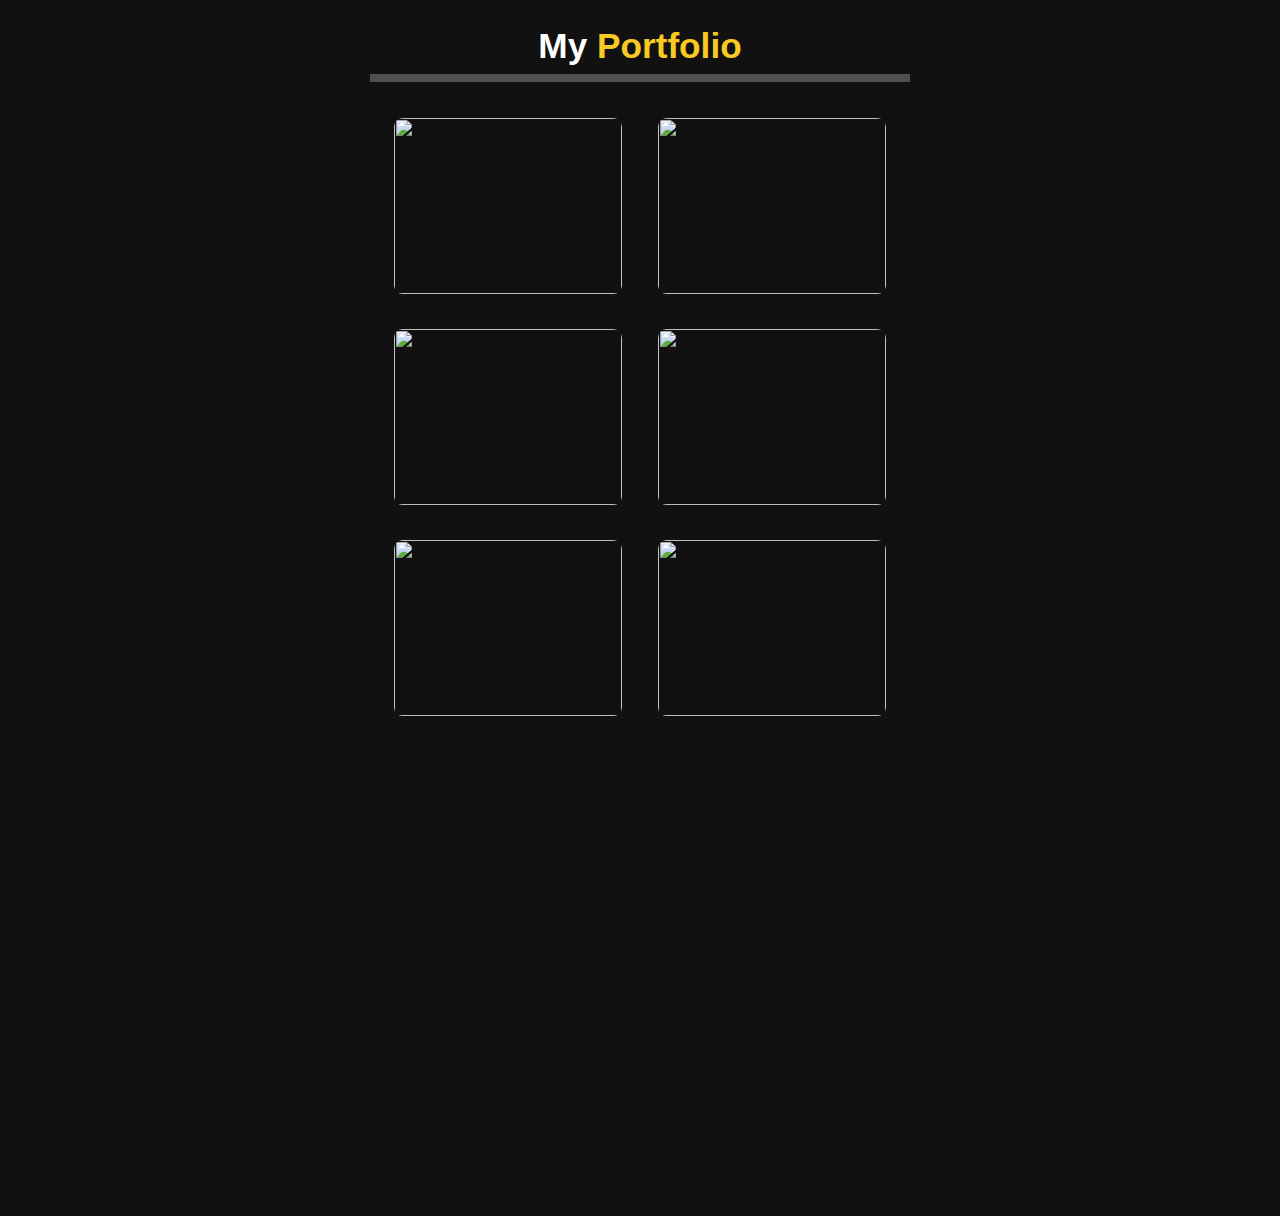
==== commit 88ff02c6: "aas" ====
--- a/index.html
+++ b/index.html
@@ -39,19 +39,18 @@
     <div id="menu" class="fas fa-bars"></div>
     <!--header section ends -->
 
-    <!--Home section Start -->
+    <!--Home section Starts -->
     <section class="home" id="home">
         <h3>HI THERE!</h3>
         <H1> I'M <span>shozol hossain</span></H1>
-        <p>Lorem ipsum dolor sit, amet consectetur adipisicing elit. Sequi at maiores laboriosam sint error nesciunt
-            perspiciatis adipisci quod velit. Ex quaerat sapiente nam iste illum voluptatibus voluptas possimus omnis
-            perferendis!</p>
+        <p>Looking for hard and challenging job where I will have scope to utilize my potentiality, adaptability and
+            skill to do something to innovate and where I will be able to enhance my knowledge.</p>
         <a href="#about"><button class="btn">about me <i class="fas fa-user"></i></button></a>
 
     </section>
     <!--Home section ends -->
 
-    <!--about section Start -->
+    <!--about section Starts -->
     <section class="about" id="about">
         <h1 class="heading"><span>about</span> me </h1>
         <div class="row">
@@ -93,7 +92,7 @@
 
     <!--about section ends -->
 
-    <!--education section Start -->
+    <!--education section Starts -->
     <section class="education" id="education">
         <h1 class="heading"> my <span>education</span> </h1>
         <div class="box-container">
@@ -129,7 +128,7 @@
                 <span>MSS-2023</span>
                 <h3>Master of Social Science</h3>
                 <p> Naogaon Government College.</p>
-                <p> Board: Rajshahi</p>
+                <p> University: national university</p>
                 <p> Duration: 2 years</p>
             </div>
         </div>
@@ -139,95 +138,101 @@
     <!--education section ends -->
 
 
-    <!--skill section start -->
+    <!--skill section starts -->
     <section class="skill" id="skill">
         <h1 class="heading"> my <span>skill</span> </h1>
         <div class="box-container2">
             <div class="box2">
                 <i class="fas fa-chalkboard-teacher"></i>
-                <span>SSC-2015</span>
-                <h3>Secondary School Certificate</h3>
-                <h4>humanities</h4>
-                <p> Janakalyan Model High School.
-                <p>Board: Rajshahi</p>
-                <p>Duration: 2 years</p>
+                <span>Grade:A</span>
+                <h3>Computer Basic & ICT Application Course</h3>
+                <h4>Department of Youth Development</h4>
+                <p> Technical Training Center Naogaon District
+                <p>Duration: 6 Months</p>
             </div>
             <div class="box2">
                 <i class="fas fa-chalkboard-teacher"></i>
-                <span>HSC-2017</span>
-                <h3>Higher Secondary School Certificate.</h3>
-                <h4>humanities</h4>
-                <p> Santahar Govt. College, Bogura.</p>
-                <p> Board: Rajshahi</p>
-                <p>Duration: 2 years</p>
+                <span>Grade:A+</span>
+                <h3>Diploma in computer Science & Technology</h3>
+                <h4>Bashundhara Computer, Naogaon </h4>
+                <p> Naogaon Sadar, Naogaon </p>
+                <p>Duration: 6 Months</p>
             </div>
             <div class="box2">
                 <i class="fas fa-chalkboard-teacher"></i>
-                <span>Degree 2021</span>
-                <h3>degree pass course</h3>
-                <h4>Bachelor of Social Science</h4>
-                <p> Santahar Govt. College, Bogura.</p>
-                <p> University: national university</p>
-                <p> Duration: 3 years</p>
-            </div>
-            <div class="box2">
-                <i class="fas fa-chalkboard-teacher"></i>
-                <span>MSS-2023</span>
-                <h3>Master of Social Science</h3>
-                <p> Naogaon Government College.</p>
-                <p> Board: Rajshahi</p>
-                <p> Duration: 2 years</p>
+                <span>A4B066</span>
+                <h3>mobile game & applicaion project</h3>
+                <h4> digital Bangladesh, ICT Division, Freelancer IT</h4>
+                <p> Skill Development for Mobile Game & Applicaion Project</p>
+                <p> Duration: 6 Months</p>
             </div>
         </div>
     </section>
 
     <!--skill section ends -->
 
-    <!--experience section start -->
+    <!--experience section starts -->
     <section class="experience" id="experience">
         <h1 class="heading"> my <span>experience</span> </h1>
         <div class="box-container3">
             <div class="box3">
                 <i class="fa-solid fa-briefcase"></i>
-                <span>SSC-2015</span>
-                <h3>Secondary School Certificate</h3>
-                <h4>humanities</h4>
-                <p> Janakalyan Model High School.
-                <p>Board: Rajshahi</p>
-                <p>Duration: 2 years</p>
+                <span>1.2 Years</span>
+                <h3>Computer Operator</h3>
+                <h4>kazi Nazrul Shiksha Niloy</h4>
+                <p>location: Naogaon Sadar-6500</p>
+                <p>Duration: (March, 2018 - June, 2019)</p>
             </div>
             <div class="box3">
                 <i class="fa-solid fa-briefcase"></i>
-                <span>HSC-2017</span>
-                <h3>Higher Secondary School Certificate.</h3>
-                <h4>humanities</h4>
-                <p> Santahar Govt. College, Bogura.</p>
-                <p> Board: Rajshahi</p>
-                <p>Duration: 2 years</p>
+                <span>3.4 Years</span>
+                <h3>Computer Instructor</h3>
+                <h4>Amitech Computer Learning</h4>
+                <p>location: Naogaon Sadar-6500</p>
+                <p>Duration: (May, 2018 - October, 2021)</p>
             </div>
             <div class="box3">
                 <i class="fa-solid fa-briefcase"></i>
-                <span>Degree 2021</span>
-                <h3>degree pass course</h3>
-                <h4>Bachelor of Social Science</h4>
-                <p> Santahar Govt. College, Bogura.</p>
-                <p> University: national university</p>
-                <p> Duration: 3 years</p>
-            </div>
-            <div class="box3">
-                <i class="fa-solid fa-briefcase"></i>
-                <span>MSS-2023</span>
-                <h3>Master of Social Science</h3>
-                <p> Naogaon Government College.</p>
-                <p> Board: Rajshahi</p>
-                <p> Duration: 2 years</p>
+                <span>1.2 years</span>
+                <h3>Computer Operator</h3>
+                <h4>Udvash Unmesh Uttoron</h4>
+                <p> location: Motijheet, Dhaka-1224</p>
+                <p> Duration: (March, 2022 - Continuing)</p>
             </div>
         </div>
     </section>
 
     <!--experience section ends -->
 
-
+    <!--portfolio section Starts -->
+    <section class="portfolio" id="portfolio">
+        <h1 class="heading"> my <span>portfolio</span> </h1>
+        <div class="box-container">
+            <div class="box">
+                <img src="image/web1.jpg" alt="">
+            </div>
+            <div class="box">
+                <img src="image/web2.jpg" alt="">
+            </div>
+            <div class="box">
+                <img src="image/web3.jpg" alt="">
+            </div>
+            <div class="box">
+                <img src="image/web4.jpg" alt="">
+            </div>
+            <div class="box">
+                <img src="image/web5.jpg" alt="">
+            </div>
+            <div class="box">
+                <img src="image/web6.jpg" alt="">
+            </div>
+        </div>
+    </section>
+
+    <!--portfolio section ends -->
+
+    <!--contact section starts -->
+    <!--contact section ends -->
 
     <!--jquery cnd link -->
     <script src="https://cdnjs.cloudflare.com/ajax/libs/jquery/3.6.4/jquery.min.js"></script>
--- a/css/style.css
+++ b/css/style.css
@@ -181,7 +181,7 @@
 }
 
 .home p {
-    font-size: 2rem;
+    font-size: 3rem;
     color: #eee;
     padding: 1rem 0;
 }
@@ -424,9 +424,34 @@
     font-size: 2rem;
     color: #fff;
     background: var(--yellow);
-
-}
-
+}
+
+.portfolio .box-container {
+    display: flex;
+    align-items: center;
+    justify-content: center;
+    flex-wrap: wrap;
+    padding: 2rem 0;
+}
+
+.portfolio .box-container .box {
+    height: 20rem;
+    width: 26rem;
+    border-radius: 1rem;
+    margin: 2rem;
+    overflow: hidden;
+    cursor: pointer;
+}
+
+.portfolio .box-container .box img {
+    height: 100%;
+    width: 100%;
+    object-fit: cover;
+}
+
+.portfolio .box-container .box:hover img {
+    transform: scale(1.2);
+}
 
 
 
@@ -498,4 +523,8 @@
     .experience .box-container3 .box3 {
         width: 100%;
     }
+
+    .portfolio .box-container .box {
+        width: 100%;
+    }
 }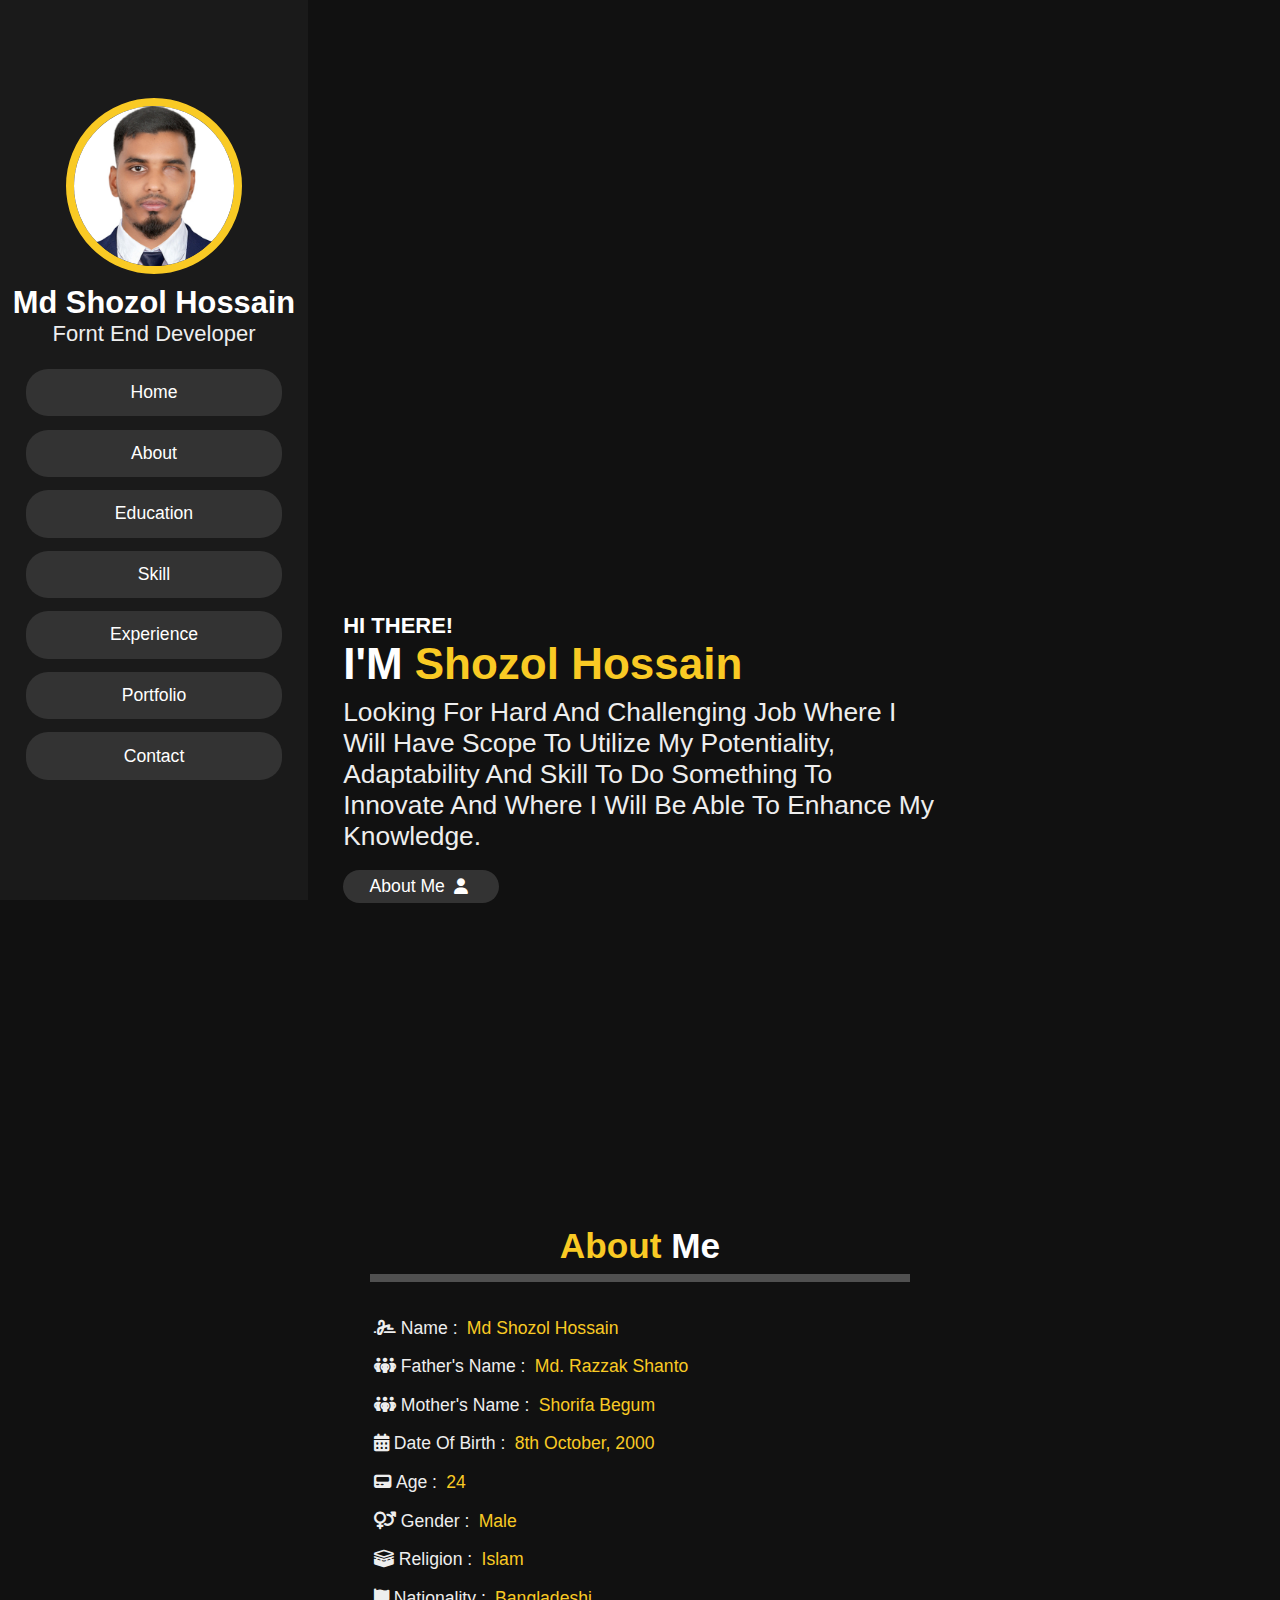
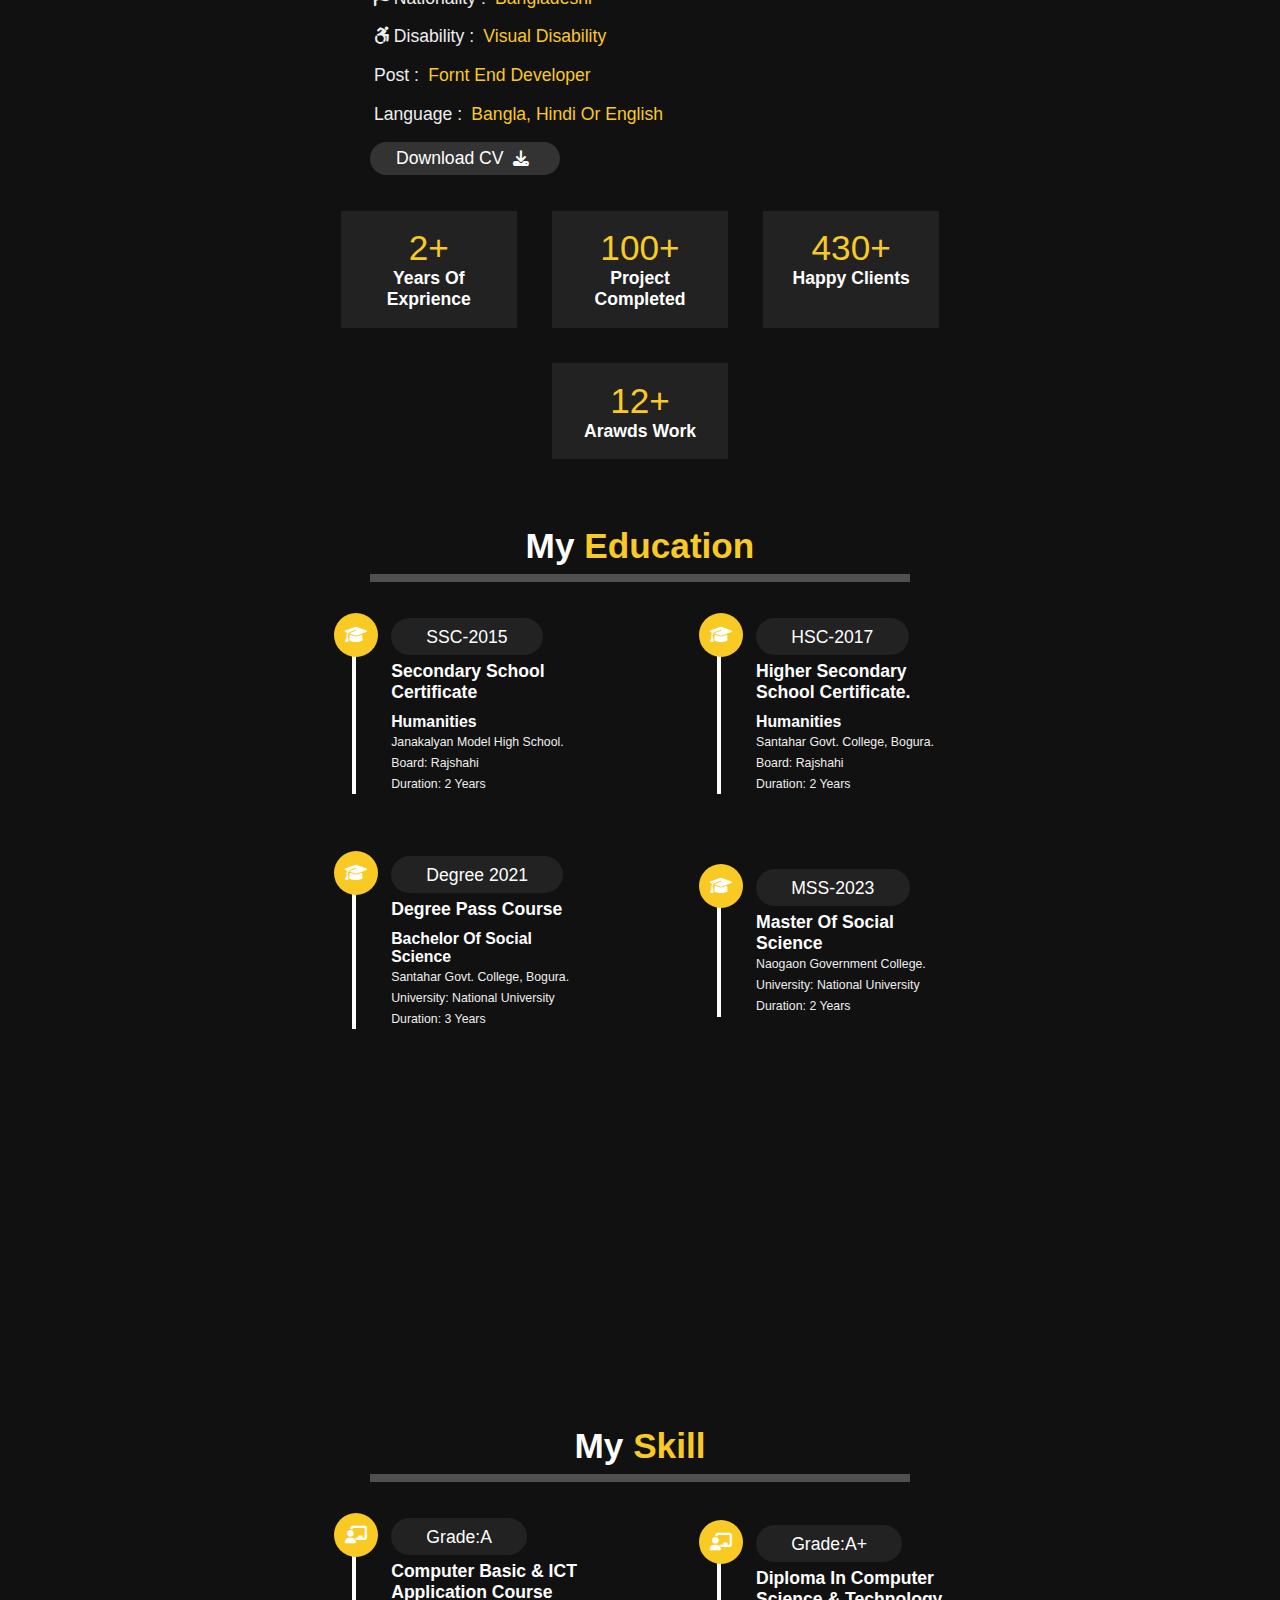
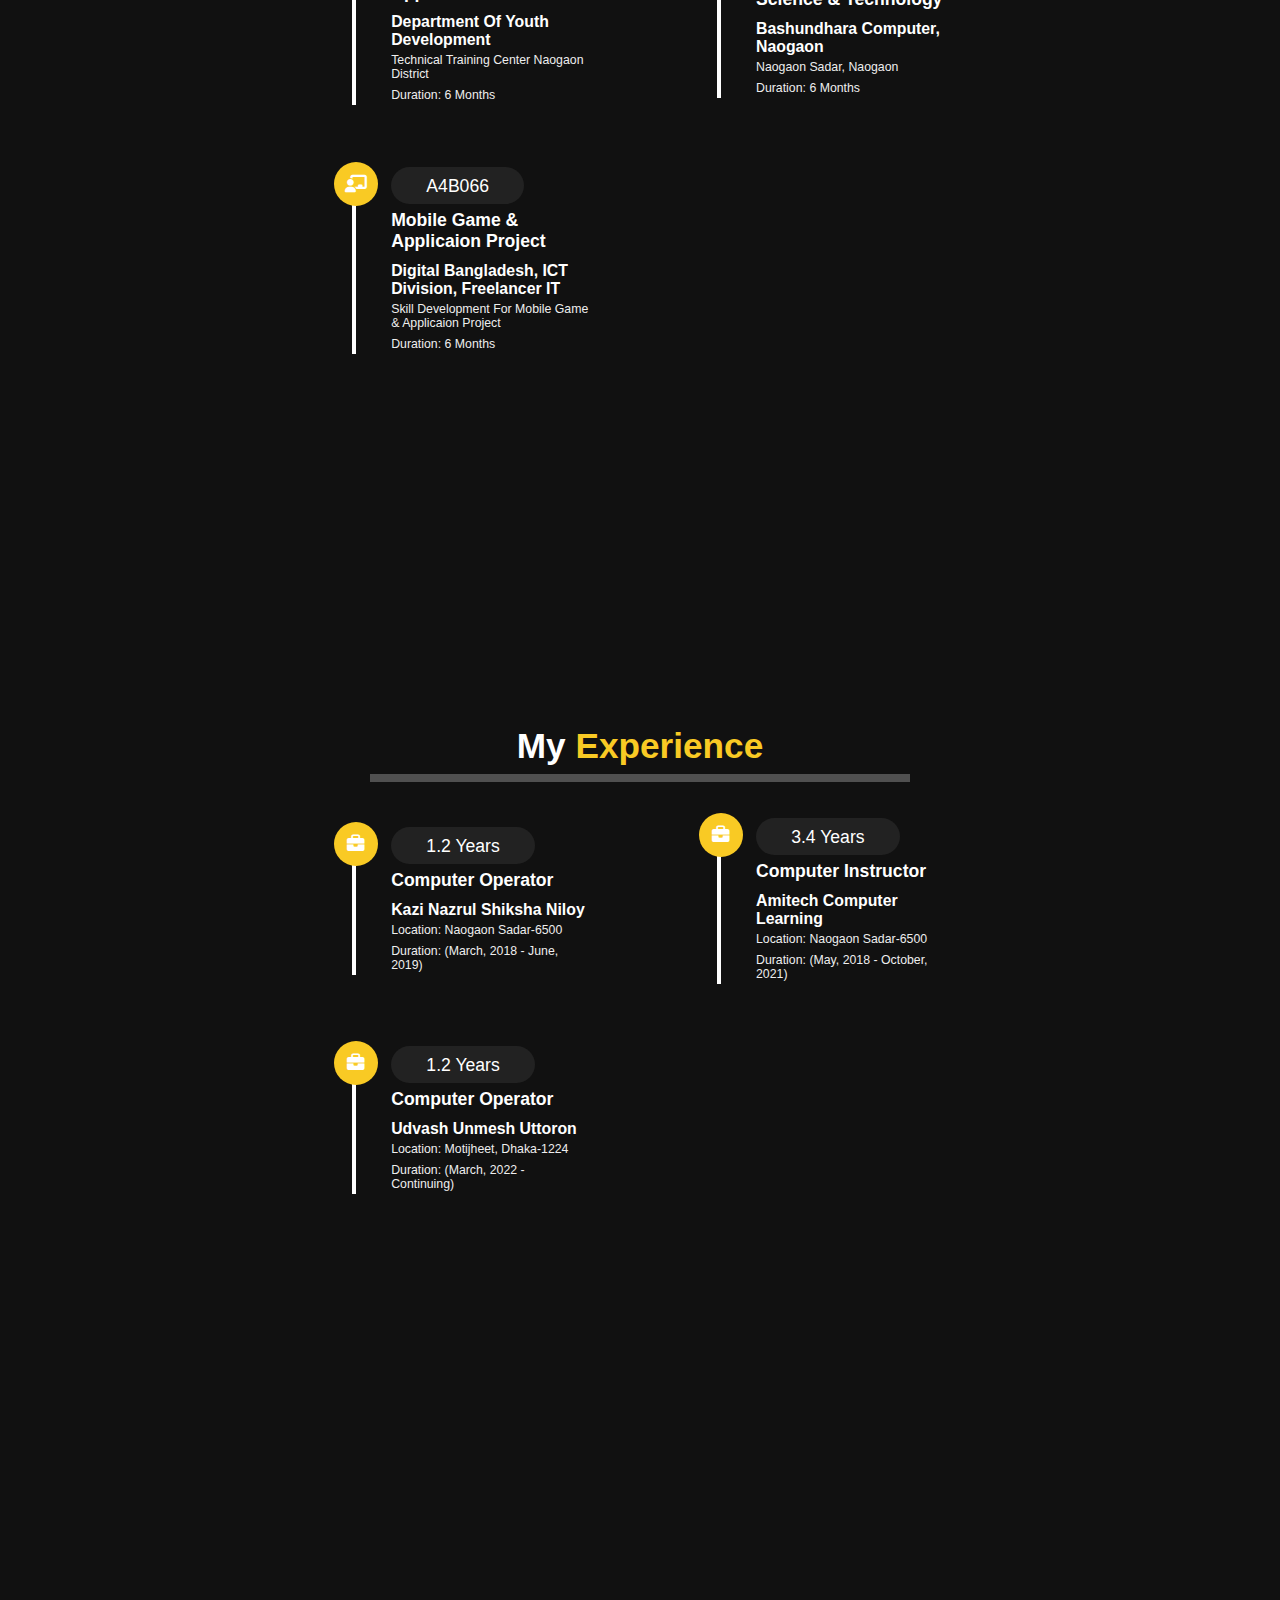
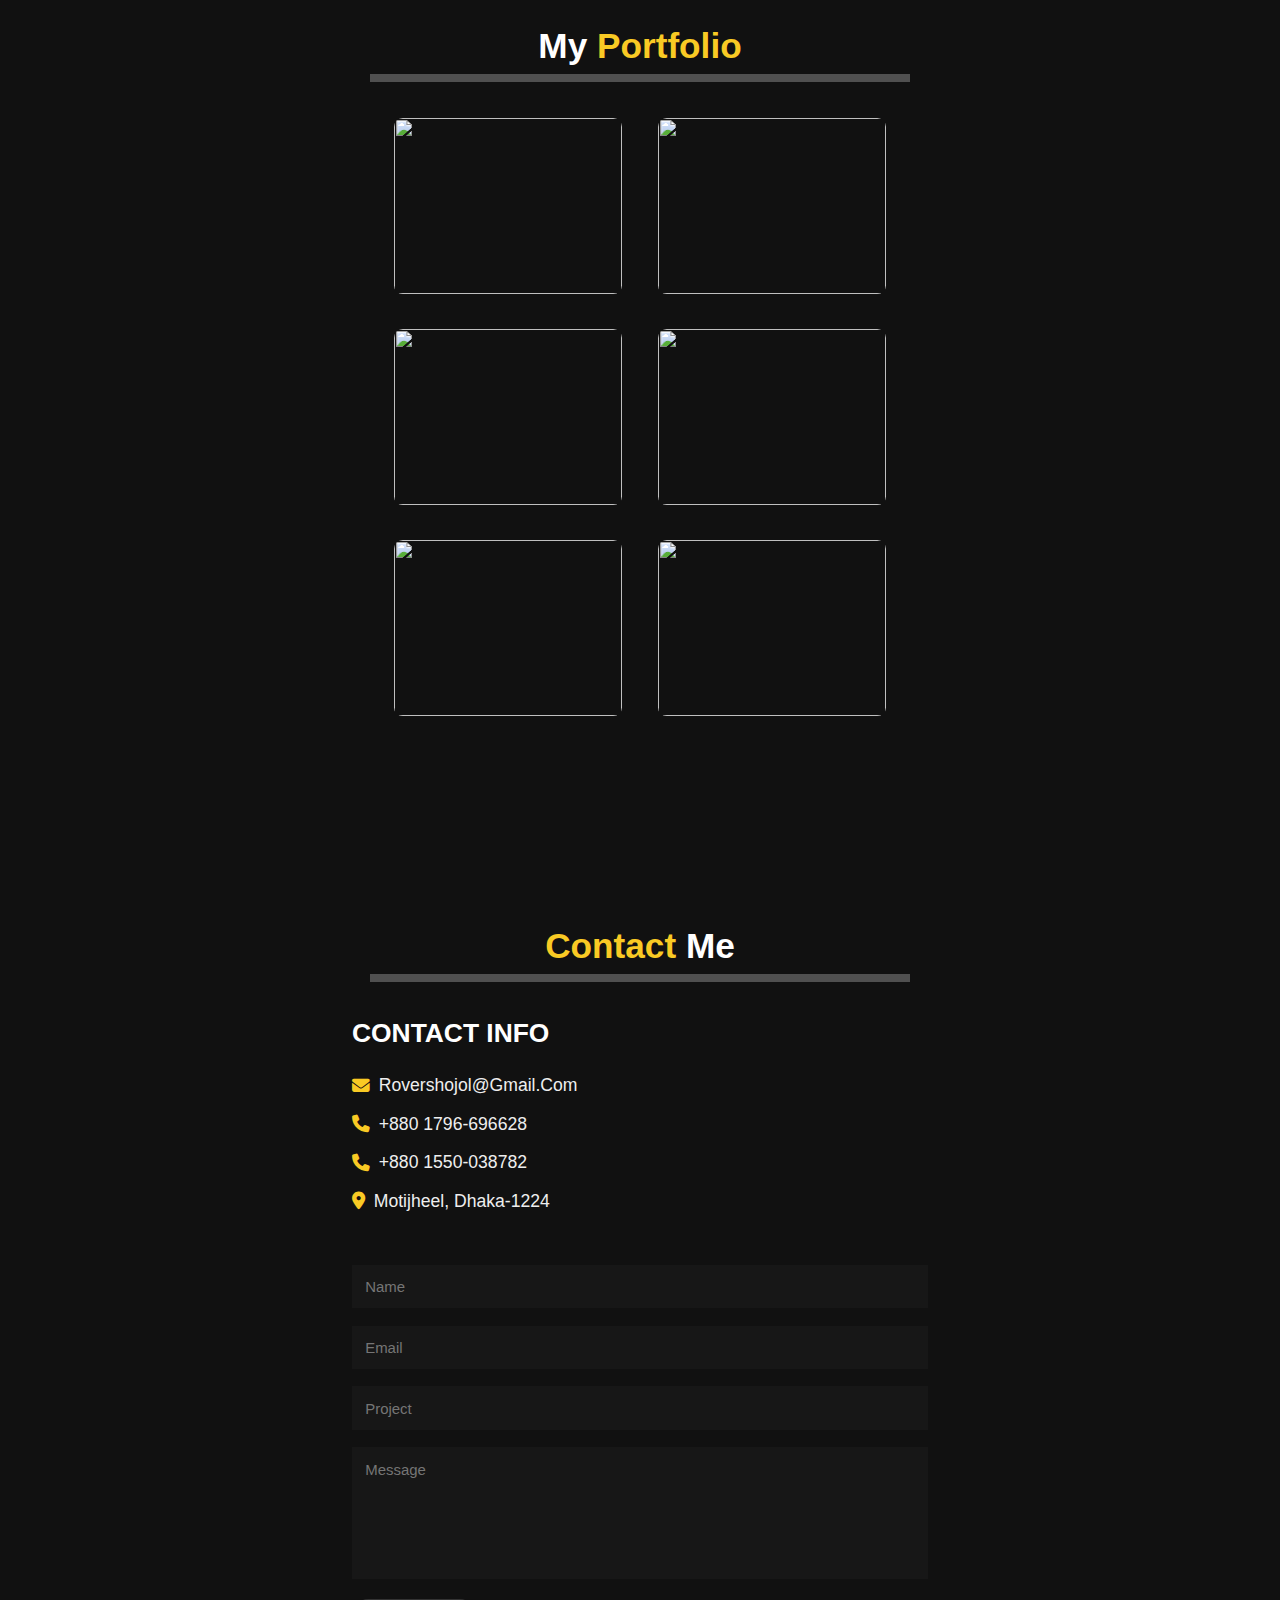
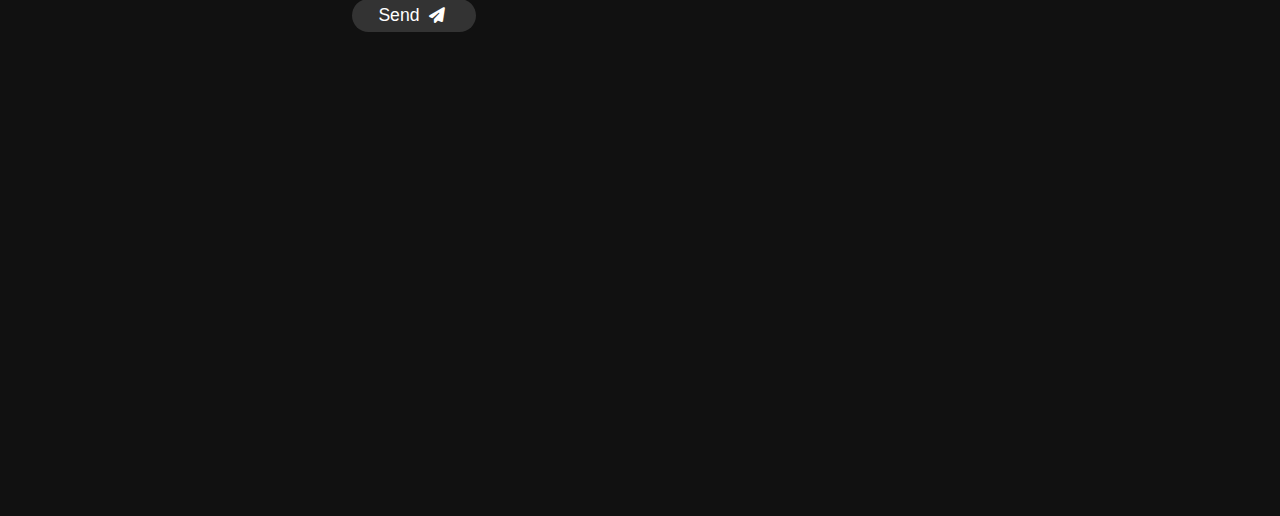
==== commit ee486858: "aassa" ====
--- a/index.html
+++ b/index.html
@@ -232,6 +232,30 @@
     <!--portfolio section ends -->
 
     <!--contact section starts -->
+    <section class="contact" id="contact">
+        <h1 class="heading"> <span>contact</span> me </h1>
+        <div class="row">
+            <div class="contact">
+                <h3 class="title">contact info</h3>
+                <div class="info">
+                    <h3> <i class="fas fa-envelope"></i> rovershojol@gmail.com</h3>
+                    <h3> <i class="fas fa-phone"></i> +880 1796-696628</h3>
+                    <h3> <i class="fas fa-phone"></i> +880 1550-038782</h3>
+                    <h3> <i class="fas fa-map-marker-alt"></i> Motijheel, Dhaka-1224</h3>
+                </div>
+            </div>
+
+            <form action="">
+                <input type="text" placeholder="name" class="box">
+                <input type="email" placeholder="email" class="box">
+                <input type="text" placeholder="project" class="box">
+                <textarea name="" id="" cols="30" rows="10" class="box message" placeholder="message"></textarea>
+                <button type="submit" class="btn"> send <i class="fas fa-paper-plane"></i></button>
+            </form>
+        </div>
+
+    </section>
+
     <!--contact section ends -->
 
     <!--jquery cnd link -->
--- a/css/style.css
+++ b/css/style.css
@@ -124,7 +124,7 @@
 
 header .navber ul {
     list-style: none;
-    padding: 1rem 3rem;
+    padding: 1rem 1.5rem;
 }
 
 header .navber ul li a {
@@ -134,7 +134,7 @@
     background: #333;
     color: #fff;
     font-size: 2rem;
-    border-radius: 3rem;
+    border-radius: 2.5rem;
 }
 
 header .navber ul li a:hover {
@@ -453,6 +453,65 @@
     transform: scale(1.2);
 }
 
+.contact .row {
+    display: flex;
+    align-items: center;
+    justify-content: center;
+    flex-wrap: wrap;
+}
+
+.contact .row .contact {
+    flex: 1 1 30rem;
+    padding: 4rem;
+    padding-bottom: 0;
+}
+
+.contact .row form {
+    flex: 1 1 45rem;
+    padding: 2rem;
+    margin: 2rem;
+    padding-bottom: 4rem;
+}
+
+.contact .row form .box {
+    padding: 1.5rem;
+    margin: 1rem 0;
+    background: #3333;
+    color: #fff;
+    text-transform: none;
+    font-size: 1.7rem;
+    width: 100%;
+}
+
+.contact .row form .box::placeholder {
+    text-transform: capitalize;
+}
+
+.contact .row form .message {
+    height: 15rem;
+    resize: none;
+}
+
+.contact .row .contact .title {
+    text-transform: uppercase;
+    color: #fff;
+    font-size: 3rem;
+    padding-bottom: 2rem;
+}
+
+.contact .row .contact .info h3 {
+    display: flex;
+    align-items: center;
+    font-size: 2rem;
+    color: #eee;
+    padding: 1rem 0;
+    font-weight: normal;
+}
+
+.contact .row .contact .info h3 i {
+    padding-right: 1rem;
+    color: var(--yellow);
+}
 
 
 
@@ -527,4 +586,8 @@
     .portfolio .box-container .box {
         width: 100%;
     }
+
+    .contact .row form {
+        margin: 3rem 0;
+    }
 }